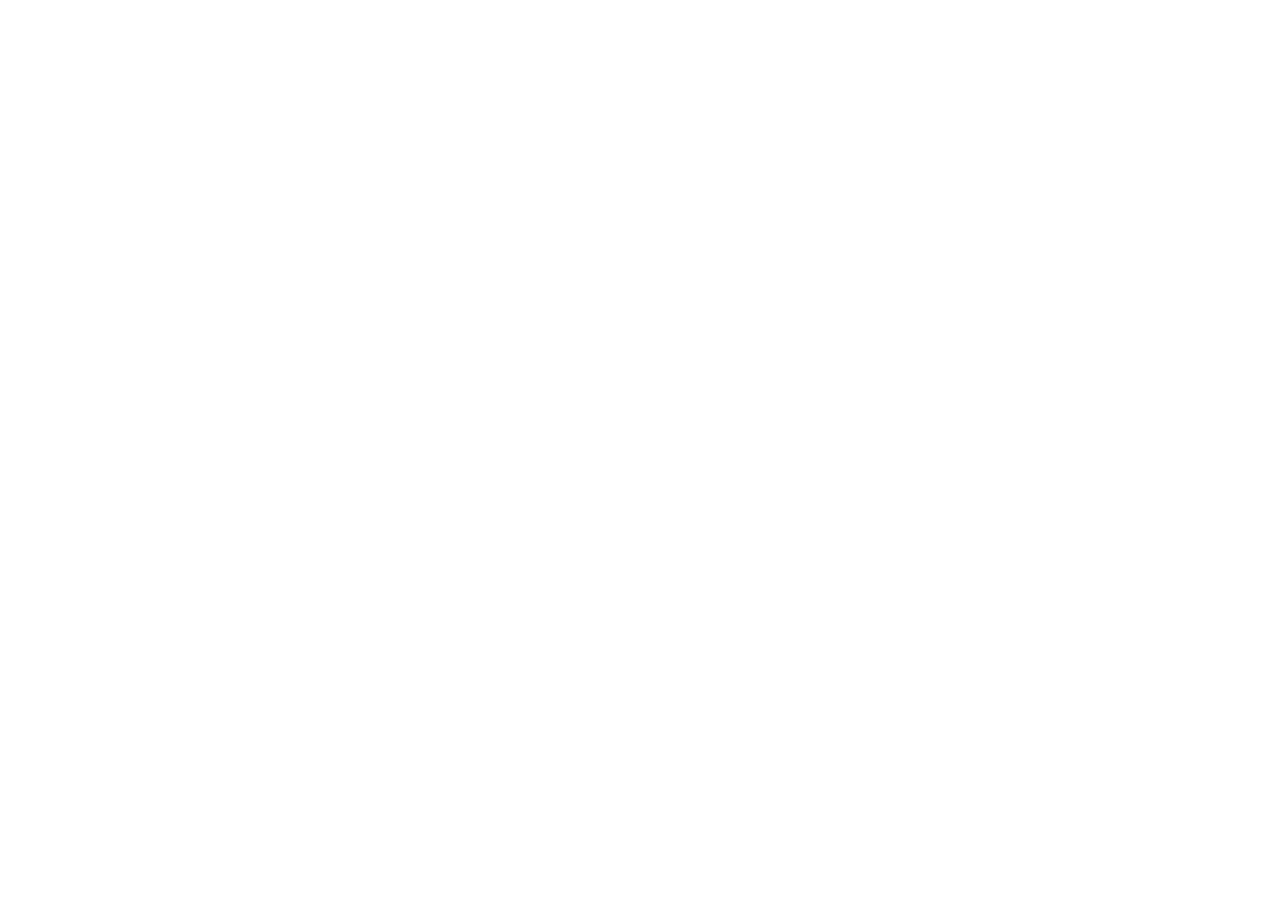
==== index.html @ da4398f2 "Init" ====
<!DOCTYPE html>
<html lang="en">

<head>
  <meta charset="UTF-8" />
  <link rel="icon" type="image/svg+xml" href="js.svg" />
  <link rel="stylesheet" href="src/scss/style.scss">
  <meta name="viewport" content="width=device-width, initial-scale=1.0" />
  <title>Шаблонный проект</title>
</head>

<body>
  <load="/src/layouts/header.html" />
  <main class="base-layout container-fluid">
    <load="/src/pages/home.html" />
    <load="/src/pages/products.html" />
    <load="/src/pages/order.html" />
    <load="/src/pages/delivery.html" />
    <load="/src/pages/contacts.html" />
    <div class="mask">
      <div class="loader"></div>
    </div>
  </main>
  <load="/src/layouts/footer.html" />
  <script type="module" src="main.js"></script>
</body>

</html>
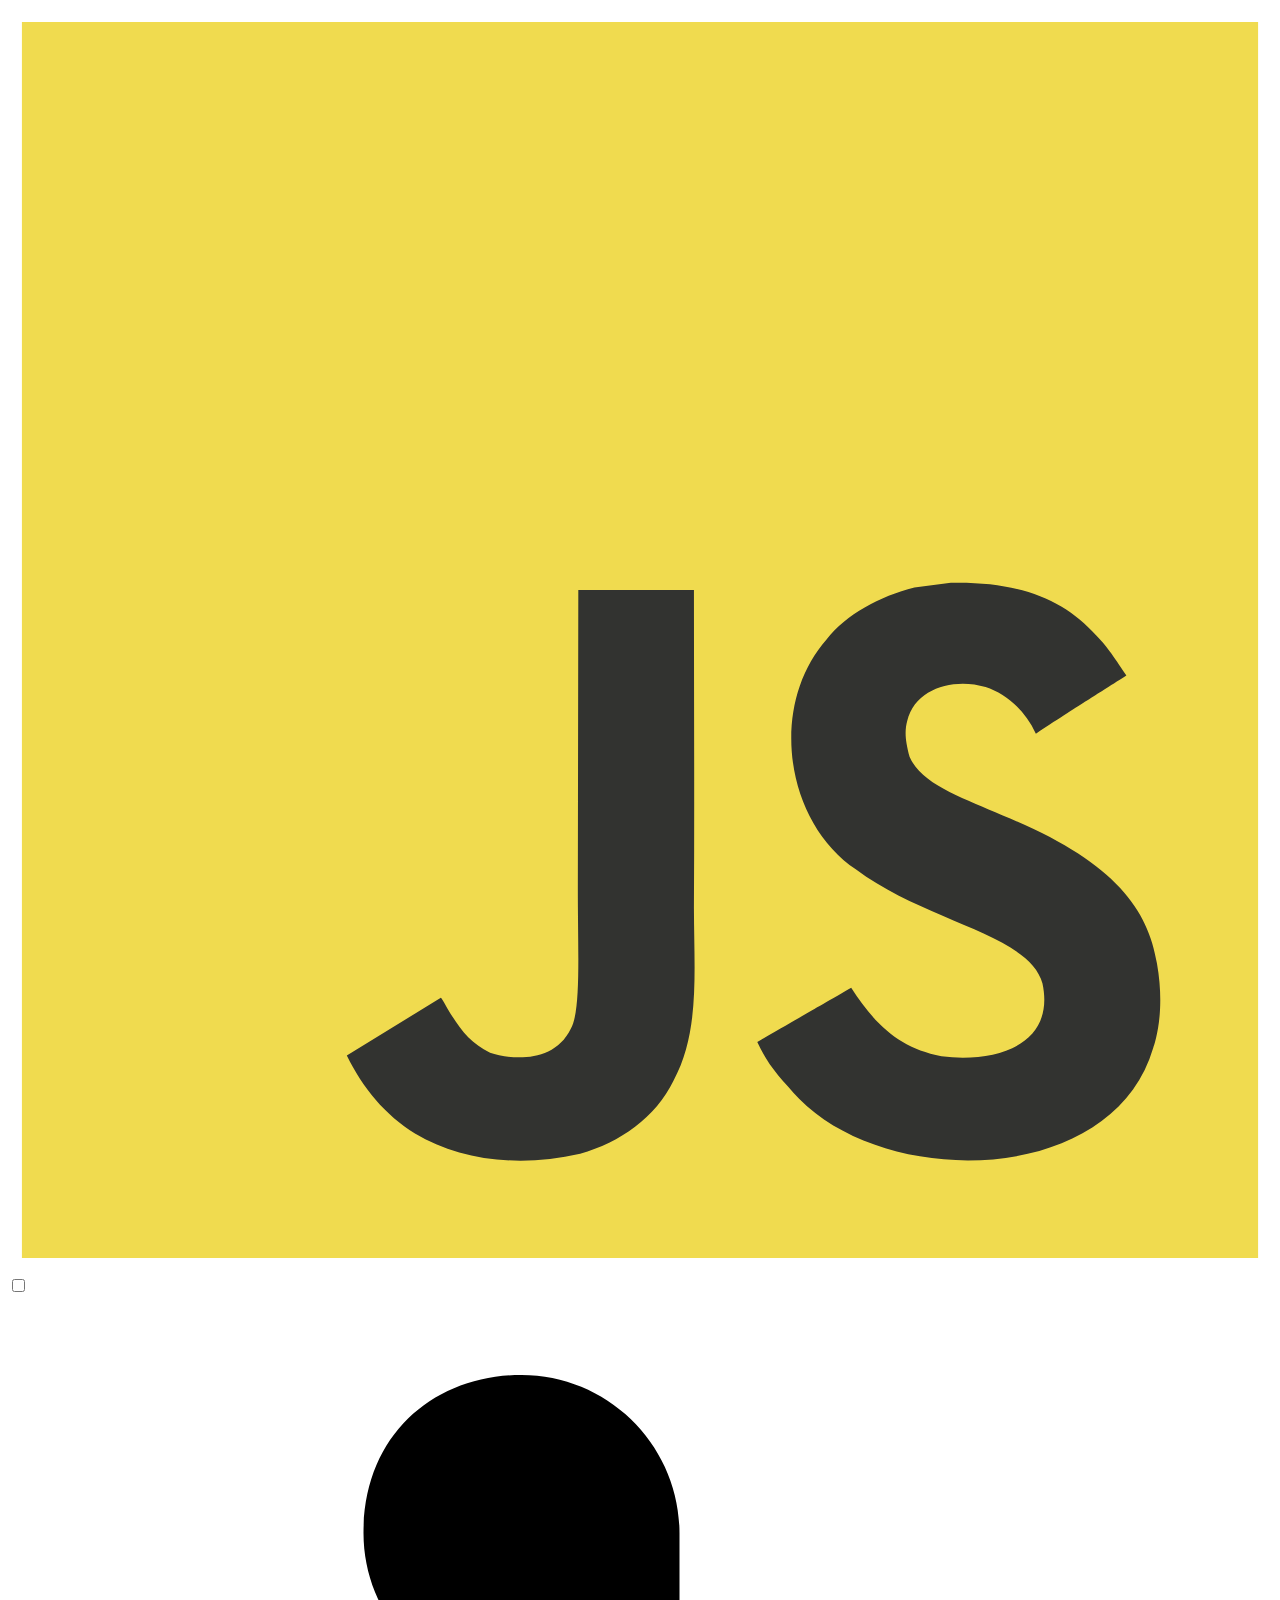
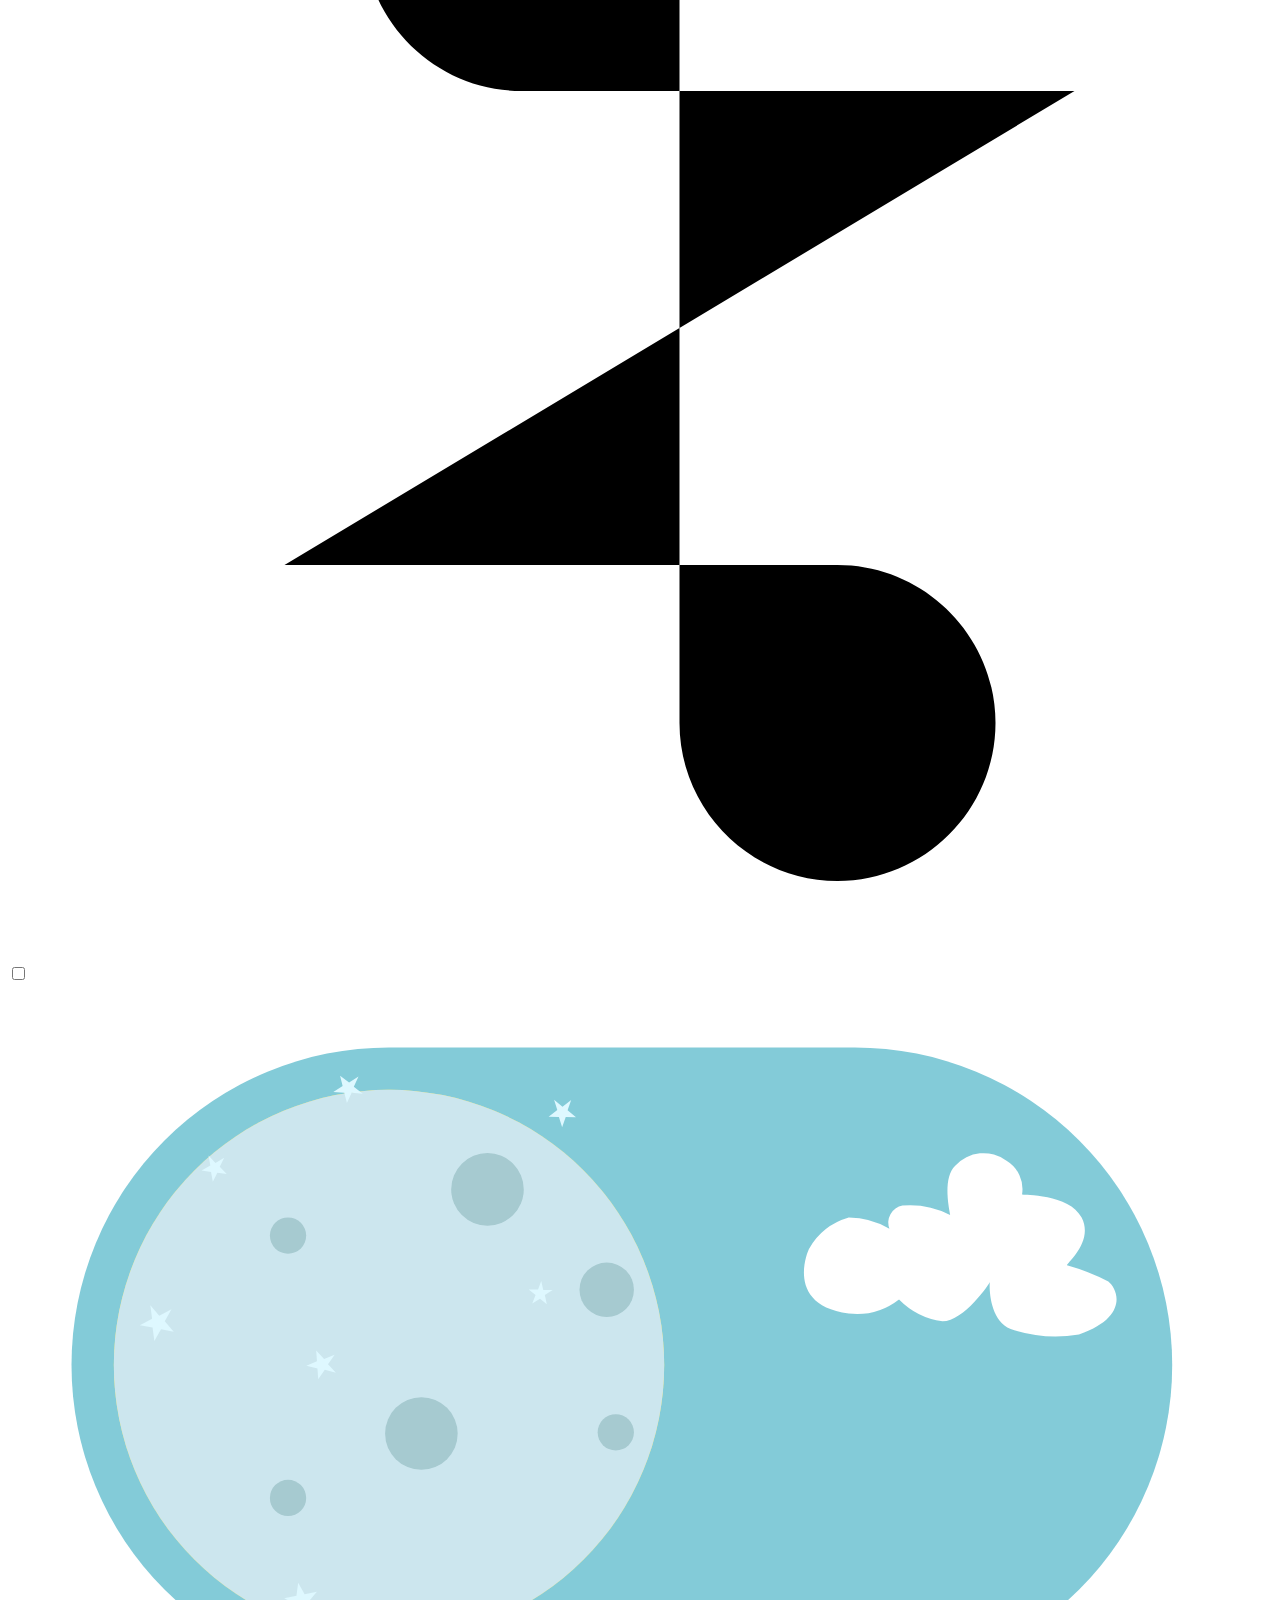
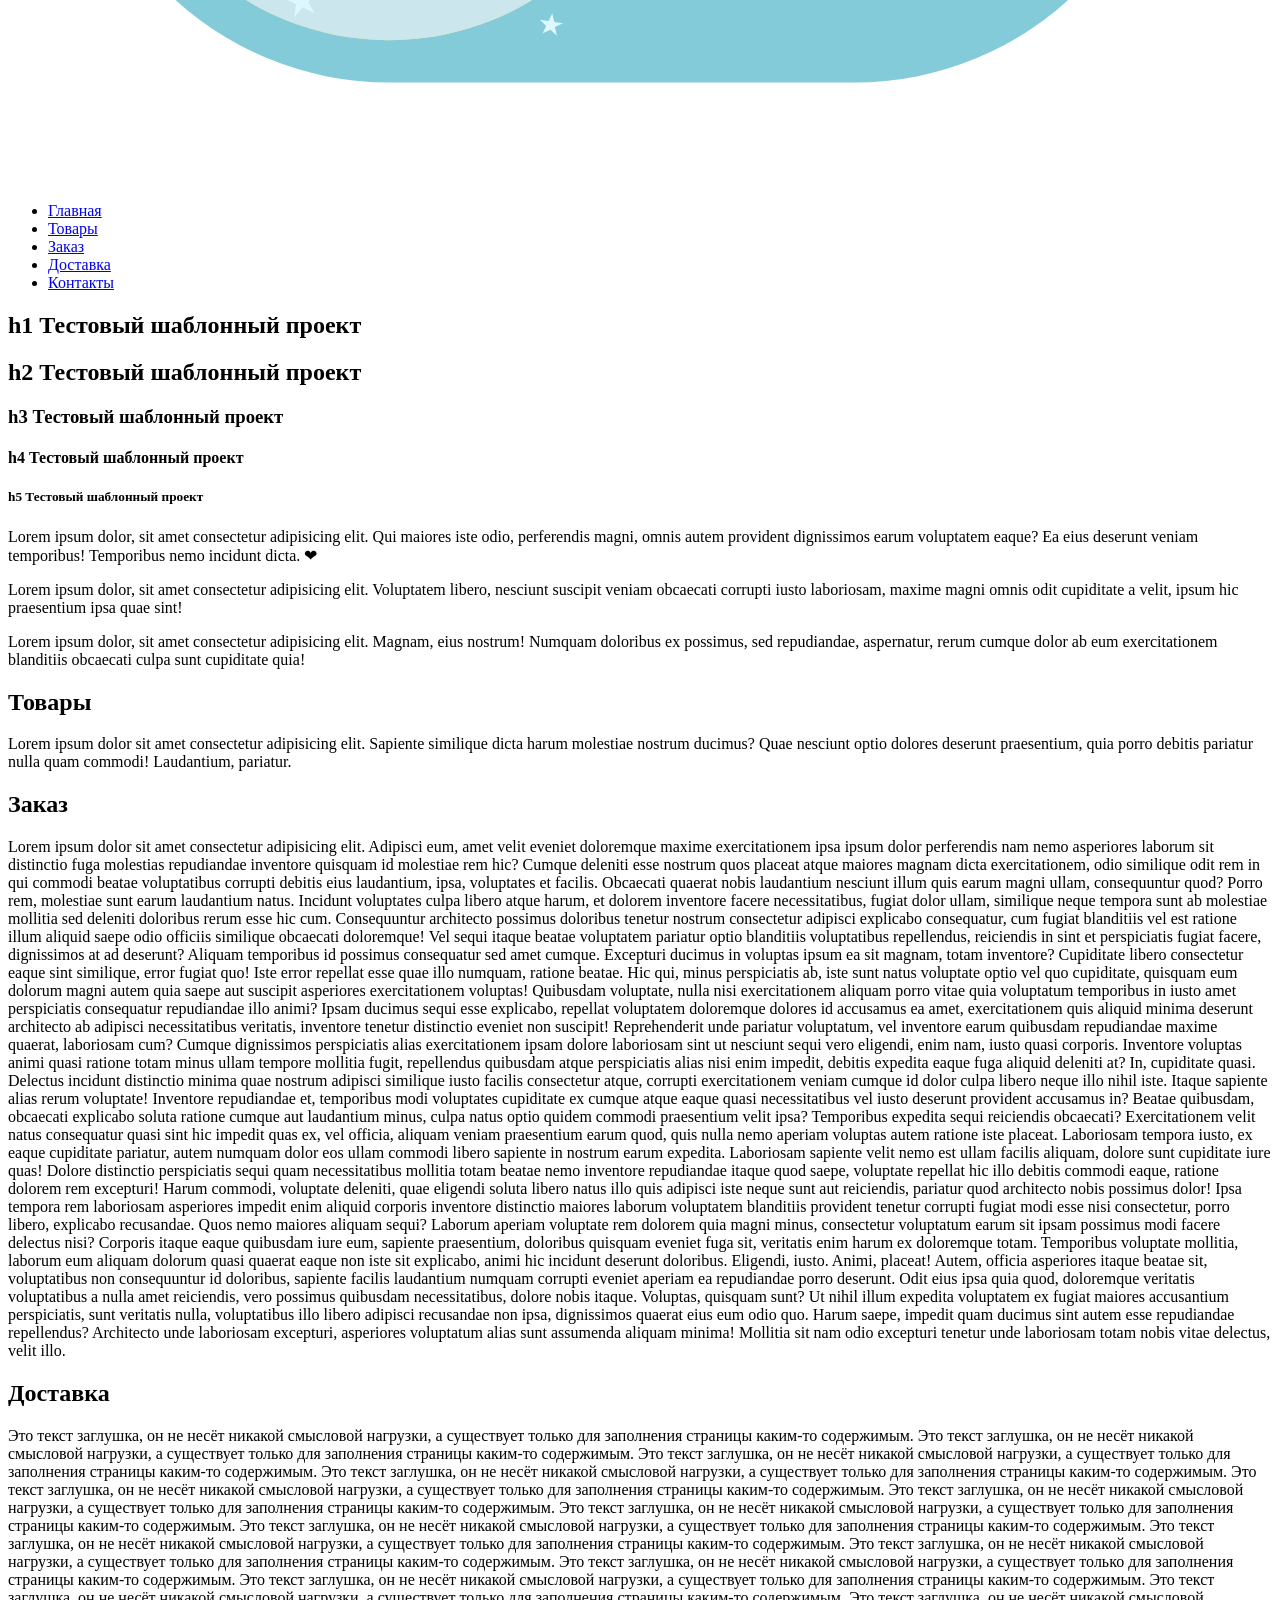
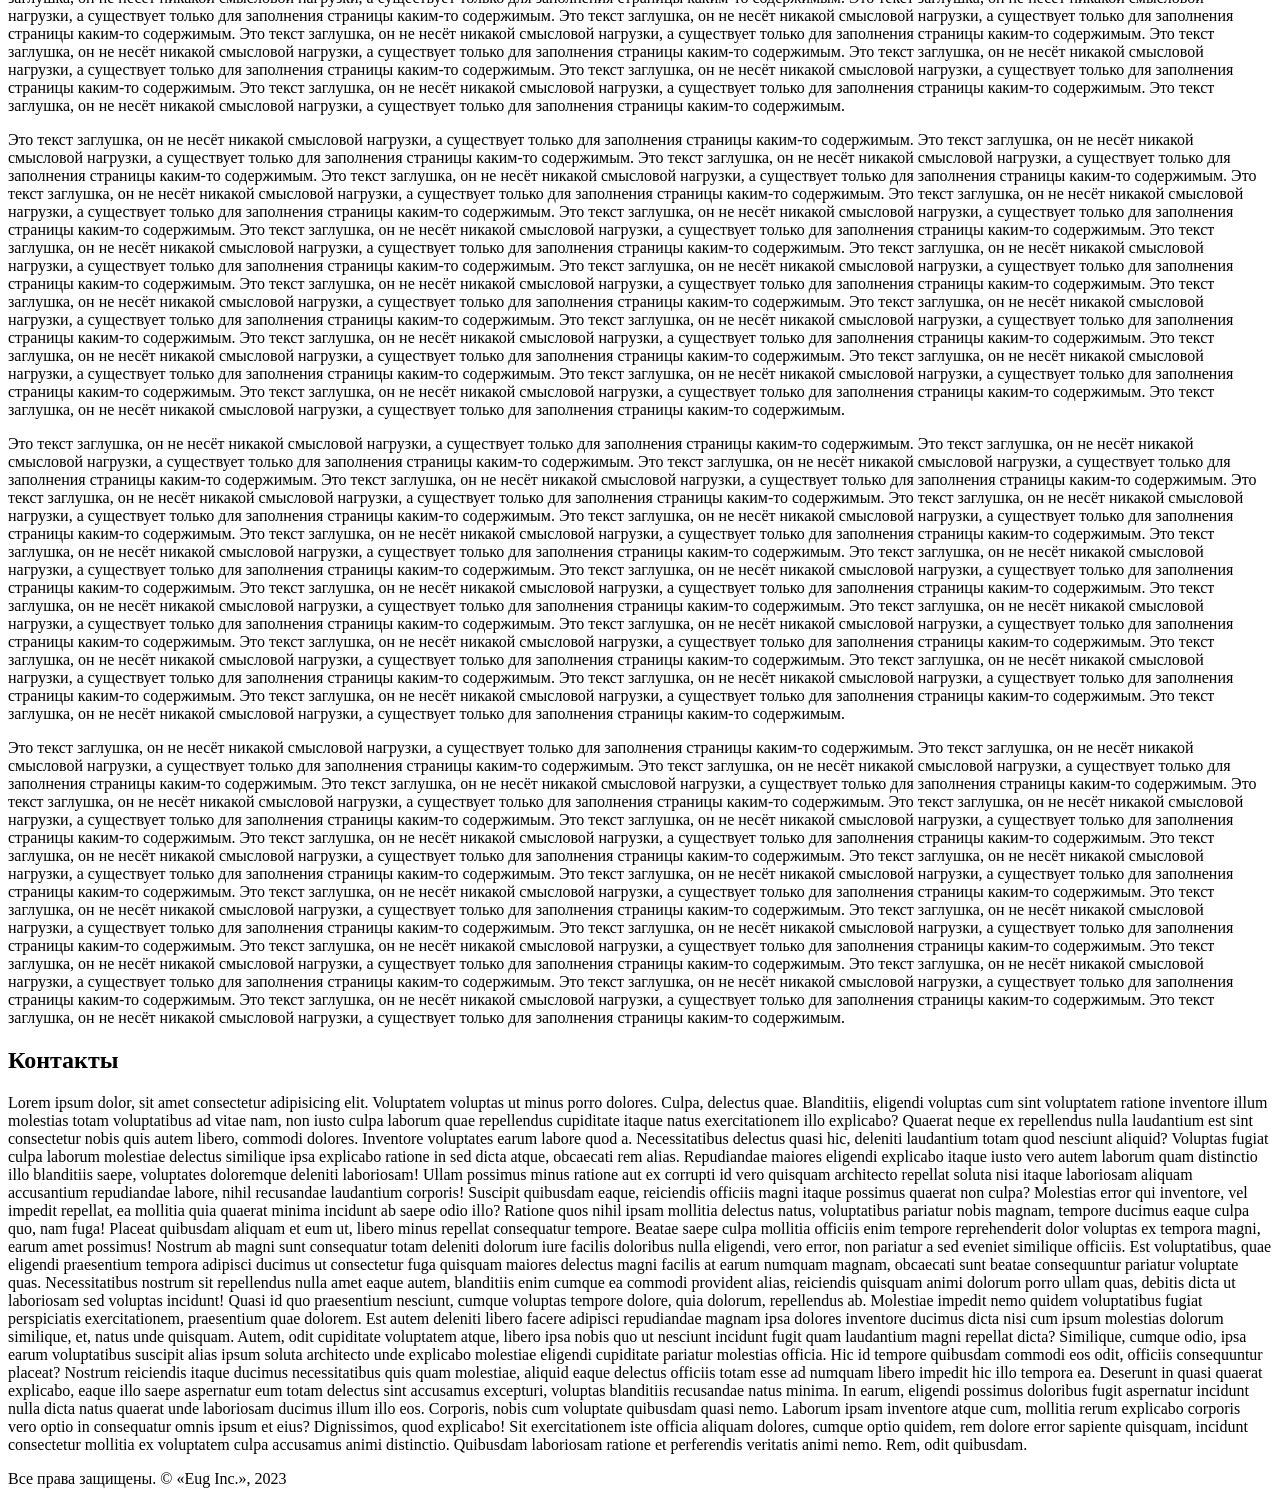
==== commit 301754fc: "Updates" ====
--- a/index.html
+++ b/index.html
@@ -4,25 +4,436 @@
 <head>
   <meta charset="UTF-8" />
   <link rel="icon" type="image/svg+xml" href="js.svg" />
-  <link rel="stylesheet" href="src/scss/style.scss">
+  
   <meta name="viewport" content="width=device-width, initial-scale=1.0" />
   <title>Шаблонный проект</title>
+  <script type="module" crossorigin src="/template-2023/assets/index-e0fb67b3.js"></script>
+  <link rel="stylesheet" href="/template-2023/assets/index-c2f5b38c.css">
 </head>
 
 <body>
-  <load="/src/layouts/header.html" />
+  <header class="header">
+  <div class="container">
+    <div class="header__content">
+
+      <div class="header__logo">
+        <img src="js.svg" alt="logo">
+      </div>
+
+      <div class="header__box">
+        
+        <div class="header__menu-btn">
+          <div class="menu-btn">
+  <label class="hamburger">
+    <input type="checkbox">
+    <svg viewBox="0 0 32 32">
+      <path class="line line-top-bottom"
+        d="M27 10 13 10C10.8 10 9 8.2 9 6 9 3.5 10.8 2 13 2 15.2 2 17 3.8 17 6L17 26C17 28.2 18.8 30 21 30 23.2 30 25 28.2 25 26 25 23.8 23.2 22 21 22L7 22">
+      </path>
+      <path class="line" d="M7 16 27 16"></path>
+    </svg>
+  </label>
+</div>
+        </div>
+      </div>
+      
+      <nav class="nav">
+        <div class="nav__box">
+          <div class="header__theme-btn">
+            <div class="theme-btn">
+  <label id="theme-toggle-button">
+    <input type="checkbox" id="toggle">
+    <svg viewBox="0 0 69.667 44" xmlns:xlink="http://www.w3.org/1999/xlink"
+      xmlns="http://www.w3.org/2000/svg">
+      <g transform="translate(3.5 3.5)" data-name="Component 15 – 1"
+        id="Component_15_1">
+
+
+        <g filter="url(#container)" transform="matrix(1, 0, 0, 1, -3.5, -3.5)">
+          <rect fill="#83cbd8" transform="translate(3.5 3.5)" rx="17.5"
+            height="35" width="60.667" data-name="container" id="container">
+          </rect>
+        </g>
+
+        <g transform="translate(2.333 2.333)" id="button">
+
+          <g data-name="sun" id="sun">
+            <g filter="url(#sun-outer)"
+              transform="matrix(1, 0, 0, 1, -5.83, -5.83)">
+              <circle fill="#f8e664" transform="translate(5.83 5.83)" r="15.167"
+                cy="15.167" cx="15.167" data-name="sun-outer" id="sun-outer-2">
+              </circle>
+            </g>
+            <g filter="url(#sun)" transform="matrix(1, 0, 0, 1, -5.83, -5.83)">
+              <path fill="rgba(246,254,247,0.29)"
+                transform="translate(9.33 9.33)"
+                d="M11.667,0A11.667,11.667,0,1,1,0,11.667,11.667,11.667,0,0,1,11.667,0Z"
+                data-name="sun" id="sun-3"></path>
+            </g>
+            <circle fill="#fcf4b9" transform="translate(8.167 8.167)" r="7"
+              cy="7" cx="7" id="sun-inner"></circle>
+          </g>
+
+
+          <g data-name="moon" id="moon">
+            <g filter="url(#moon)" transform="matrix(1, 0, 0, 1, -31.5, -5.83)">
+              <circle fill="#cce6ee" transform="translate(31.5 5.83)" r="15.167"
+                cy="15.167" cx="15.167" data-name="moon" id="moon-3"></circle>
+            </g>
+            <g fill="#a6cad0" transform="translate(-24.415 -1.009)"
+              id="patches">
+              <circle transform="translate(43.009 4.496)" r="2" cy="2" cx="2">
+              </circle>
+              <circle transform="translate(39.366 17.952)" r="2" cy="2" cx="2"
+                data-name="patch"></circle>
+              <circle transform="translate(33.016 8.044)" r="1" cy="1" cx="1"
+                data-name="patch"></circle>
+              <circle transform="translate(51.081 18.888)" r="1" cy="1" cx="1"
+                data-name="patch"></circle>
+              <circle transform="translate(33.016 22.503)" r="1" cy="1" cx="1"
+                data-name="patch"></circle>
+              <circle transform="translate(50.081 10.53)" r="1.5" cy="1.5"
+                cx="1.5" data-name="patch"></circle>
+            </g>
+          </g>
+        </g>
+
+
+        <g filter="url(#cloud)" transform="matrix(1, 0, 0, 1, -3.5, -3.5)">
+          <path fill="#fff" transform="translate(-3466.47 -160.94)"
+            d="M3512.81,173.815a4.463,4.463,0,0,1,2.243.62.95.95,0,0,1,.72-1.281,4.852,4.852,0,0,1,2.623.519c.034.02-.5-1.968.281-2.716a2.117,2.117,0,0,1,2.829-.274,1.821,1.821,0,0,1,.854,1.858c.063.037,2.594-.049,3.285,1.273s-.865,2.544-.807,2.626a12.192,12.192,0,0,1,2.278.892c.553.448,1.106,1.992-1.62,2.927a7.742,7.742,0,0,1-3.762-.3c-1.28-.49-1.181-2.65-1.137-2.624s-1.417,2.2-2.623,2.2a4.172,4.172,0,0,1-2.394-1.206,3.825,3.825,0,0,1-2.771.774c-3.429-.46-2.333-3.267-2.2-3.55A3.721,3.721,0,0,1,3512.81,173.815Z"
+            data-name="cloud" id="cloud"></path>
+        </g>
+
+
+        <g fill="#def8ff" transform="translate(3.585 1.325)" id="stars">
+          <path transform="matrix(-1, 0.017, -0.017, -1, 24.231, 3.055)"
+            d="M.774,0,.566.559,0,.539.458.933.25,1.492l.485-.361.458.394L1.024.953,1.509.592.943.572Z">
+          </path>
+          <path
+            transform="matrix(-0.777, 0.629, -0.629, -0.777, 23.185, 12.358)"
+            d="M1.341.529.836.472.736,0,.505.46,0,.4.4.729l-.231.46L.605.932l.4.326L.9.786Z"
+            data-name="star"></path>
+          <path transform="matrix(0.438, 0.899, -0.899, 0.438, 23.177, 29.735)"
+            d="M.015,1.065.475.9l.285.365L.766.772l.46-.164L.745.494.751,0,.481.407,0,.293.285.658Z"
+            data-name="star"></path>
+          <path transform="translate(12.677 0.388) rotate(104)"
+            d="M1.161,1.6,1.059,1,1.574.722.962.607.86,0,.613.572,0,.457.446.881.2,1.454l.516-.274Z"
+            data-name="star"></path>
+          <path transform="matrix(-0.07, 0.998, -0.998, -0.07, 11.066, 15.457)"
+            d="M.873,1.648l.114-.62L1.579.945,1.03.62,1.144,0,.706.464.157.139.438.7,0,1.167l.592-.083Z"
+            data-name="star"></path>
+          <path transform="translate(8.326 28.061) rotate(11)"
+            d="M.593,0,.638.724,0,.982l.7.211.045.724.36-.64.7.211L1.342.935,1.7.294,1.063.552Z"
+            data-name="star"></path>
+          <path transform="translate(5.012 5.962) rotate(172)"
+            d="M.816,0,.5.455,0,.311.323.767l-.312.455.516-.215.323.456L.827.911,1.343.7.839.552Z"
+            data-name="star"></path>
+          <path transform="translate(2.218 14.616) rotate(169)"
+            d="M1.261,0,.774.571.114.3.487.967,0,1.538.728,1.32l.372.662.047-.749.728-.218L1.215.749Z"
+            data-name="star"></path>
+        </g>
+      </g>
+    </svg>
+  </label>
+</div>
+          </div>
+        </div>
+        <!-- <div class="nav__box">
+          <button class="nav__btn _resize">
+            <img src="icons/max-size.svg" width="32" height="32" alt="resize">
+          </button>
+          <button class="nav__btn _theme-btn">
+            <img src="icons/moon.svg" width="45" height="45" alt="theme">
+          </button>
+        </div> -->
+        <ul class="nav__list">
+          <li class="nav__item _active">
+            <a href="#home" data-link="home">
+              Главная
+            </a>
+          </li>
+          <li class="nav__item">
+            <a href="#products" data-link="products">
+              Товары
+            </a>
+          </li>
+
+          <li class="nav__item">
+            <a href="#order" data-link="order">
+              Заказ
+            </a>
+          </li>
+
+          <li class="nav__item">
+            <a href="#delivery" data-link="delivery">
+              Доставка
+            </a>
+          </li>
+
+          <li class="nav__item">
+            <a href="#contacts" data-link="contacts">
+              Контакты
+            </a>
+          </li>
+        </ul>
+
+      </nav>
+
+      <div class="overlay"></div>
+    </div>
+  </div>
+</header>
   <main class="base-layout container-fluid">
-    <load="/src/pages/home.html" />
-    <load="/src/pages/products.html" />
-    <load="/src/pages/order.html" />
-    <load="/src/pages/delivery.html" />
-    <load="/src/pages/contacts.html" />
+    <section class="home container _page _show" id="home" data-page="home">
+  <h1 class="home__title">h1 Тестовый шаблонный проект</h1>
+  <h2 class="home__title">h2 Тестовый шаблонный проект</h2>
+  <h3 class="home__title">h3 Тестовый шаблонный проект</h3>
+  <h4 class="home__title">h4 Тестовый шаблонный проект</h4>
+  <h5 class="home__title">h5 Тестовый шаблонный проект</h5>
+  <p>
+    Lorem ipsum dolor, sit amet consectetur adipisicing elit. Qui maiores iste
+    odio, perferendis magni, omnis autem provident dignissimos earum
+    voluptatem eaque? Ea eius deserunt veniam temporibus! Temporibus nemo
+    incidunt dicta.
+    <span>
+      &#10084;
+    </span>
+  </p>
+  <p>
+    Lorem ipsum dolor, sit amet consectetur adipisicing elit. Voluptatem
+    libero, nesciunt suscipit veniam obcaecati corrupti iusto laboriosam,
+    maxime magni omnis odit cupiditate a velit, ipsum hic praesentium ipsa
+    quae sint!
+  </p>
+  <p>Lorem ipsum dolor, sit amet consectetur adipisicing elit. Magnam, eius
+    nostrum! Numquam doloribus ex possimus, sed repudiandae, aspernatur, rerum
+    cumque dolor ab eum exercitationem blanditiis obcaecati culpa sunt
+    cupiditate quia!</p>
+  <!-- <div class="menu-btn">
+  <label class="hamburger">
+    <input type="checkbox">
+    <svg viewBox="0 0 32 32">
+      <path class="line line-top-bottom"
+        d="M27 10 13 10C10.8 10 9 8.2 9 6 9 3.5 10.8 2 13 2 15.2 2 17 3.8 17 6L17 26C17 28.2 18.8 30 21 30 23.2 30 25 28.2 25 26 25 23.8 23.2 22 21 22L7 22">
+      </path>
+      <path class="line" d="M7 16 27 16"></path>
+    </svg>
+  </label>
+</div> -->
+</section>
+    <section class="products container _page" id="products" data-page="products">
+  <h2 class="products__title">Товары</h2>
+  <p>Lorem ipsum dolor sit amet consectetur adipisicing elit. Sapiente similique
+    dicta harum molestiae nostrum ducimus? Quae nesciunt optio dolores deserunt
+    praesentium, quia porro debitis pariatur nulla quam commodi! Laudantium,
+    pariatur.</p>
+</section>
+    <section class="order container _page" id="order" data-page="order">
+  <h2 class="order__title">
+    Заказ
+  </h2>
+  <p>Lorem ipsum dolor sit amet consectetur adipisicing elit. Adipisci eum, amet velit eveniet doloremque maxime exercitationem ipsa ipsum dolor perferendis nam nemo asperiores laborum sit distinctio fuga molestias repudiandae inventore quisquam id molestiae rem hic? Cumque deleniti esse nostrum quos placeat atque maiores magnam dicta exercitationem, odio similique odit rem in qui commodi beatae voluptatibus corrupti debitis eius laudantium, ipsa, voluptates et facilis. Obcaecati quaerat nobis laudantium nesciunt illum quis earum magni ullam, consequuntur quod? Porro rem, molestiae sunt earum laudantium natus. Incidunt voluptates culpa libero atque harum, et dolorem inventore facere necessitatibus, fugiat dolor ullam, similique neque tempora sunt ab molestiae mollitia sed deleniti doloribus rerum esse hic cum. Consequuntur architecto possimus doloribus tenetur nostrum consectetur adipisci explicabo consequatur, cum fugiat blanditiis vel est ratione illum aliquid saepe odio officiis similique obcaecati doloremque! Vel sequi itaque beatae voluptatem pariatur optio blanditiis voluptatibus repellendus, reiciendis in sint et perspiciatis fugiat facere, dignissimos at ad deserunt? Aliquam temporibus id possimus consequatur sed amet cumque. Excepturi ducimus in voluptas ipsum ea sit magnam, totam inventore? Cupiditate libero consectetur eaque sint similique, error fugiat quo! Iste error repellat esse quae illo numquam, ratione beatae. Hic qui, minus perspiciatis ab, iste sunt natus voluptate optio vel quo cupiditate, quisquam eum dolorum magni autem quia saepe aut suscipit asperiores exercitationem voluptas! Quibusdam voluptate, nulla nisi exercitationem aliquam porro vitae quia voluptatum temporibus in iusto amet perspiciatis consequatur repudiandae illo animi? Ipsam ducimus sequi esse explicabo, repellat voluptatem doloremque dolores id accusamus ea amet, exercitationem quis aliquid minima deserunt architecto ab adipisci necessitatibus veritatis, inventore tenetur distinctio eveniet non suscipit! Reprehenderit unde pariatur voluptatum, vel inventore earum quibusdam repudiandae maxime quaerat, laboriosam cum? Cumque dignissimos perspiciatis alias exercitationem ipsam dolore laboriosam sint ut nesciunt sequi vero eligendi, enim nam, iusto quasi corporis. Inventore voluptas animi quasi ratione totam minus ullam tempore mollitia fugit, repellendus quibusdam atque perspiciatis alias nisi enim impedit, debitis expedita eaque fuga aliquid deleniti at? In, cupiditate quasi. Delectus incidunt distinctio minima quae nostrum adipisci similique iusto facilis consectetur atque, corrupti exercitationem veniam cumque id dolor culpa libero neque illo nihil iste. Itaque sapiente alias rerum voluptate! Inventore repudiandae et, temporibus modi voluptates cupiditate ex cumque atque eaque quasi necessitatibus vel iusto deserunt provident accusamus in? Beatae quibusdam, obcaecati explicabo soluta ratione cumque aut laudantium minus, culpa natus optio quidem commodi praesentium velit ipsa? Temporibus expedita sequi reiciendis obcaecati? Exercitationem velit natus consequatur quasi sint hic impedit quas ex, vel officia, aliquam veniam praesentium earum quod, quis nulla nemo aperiam voluptas autem ratione iste placeat. Laboriosam tempora iusto, ex eaque cupiditate pariatur, autem numquam dolor eos ullam commodi libero sapiente in nostrum earum expedita. Laboriosam sapiente velit nemo est ullam facilis aliquam, dolore sunt cupiditate iure quas! Dolore distinctio perspiciatis sequi quam necessitatibus mollitia totam beatae nemo inventore repudiandae itaque quod saepe, voluptate repellat hic illo debitis commodi eaque, ratione dolorem rem excepturi! Harum commodi, voluptate deleniti, quae eligendi soluta libero natus illo quis adipisci iste neque sunt aut reiciendis, pariatur quod architecto nobis possimus dolor! Ipsa tempora rem laboriosam asperiores impedit enim aliquid corporis inventore distinctio maiores laborum voluptatem blanditiis provident tenetur corrupti fugiat modi esse nisi consectetur, porro libero, explicabo recusandae. Quos nemo maiores aliquam sequi? Laborum aperiam voluptate rem dolorem quia magni minus, consectetur voluptatum earum sit ipsam possimus modi facere delectus nisi? Corporis itaque eaque quibusdam iure eum, sapiente praesentium, doloribus quisquam eveniet fuga sit, veritatis enim harum ex doloremque totam. Temporibus voluptate mollitia, laborum eum aliquam dolorum quasi quaerat eaque non iste sit explicabo, animi hic incidunt deserunt doloribus. Eligendi, iusto. Animi, placeat! Autem, officia asperiores itaque beatae sit, voluptatibus non consequuntur id doloribus, sapiente facilis laudantium numquam corrupti eveniet aperiam ea repudiandae porro deserunt. Odit eius ipsa quia quod, doloremque veritatis voluptatibus a nulla amet reiciendis, vero possimus quibusdam necessitatibus, dolore nobis itaque. Voluptas, quisquam sunt? Ut nihil illum expedita voluptatem ex fugiat maiores accusantium perspiciatis, sunt veritatis nulla, voluptatibus illo libero adipisci recusandae non ipsa, dignissimos quaerat eius eum odio quo. Harum saepe, impedit quam ducimus sint autem esse repudiandae repellendus? Architecto unde laboriosam excepturi, asperiores voluptatum alias sunt assumenda aliquam minima! Mollitia sit nam odio excepturi tenetur unde laboriosam totam nobis vitae delectus, velit illo.</p>
+</section>
+    <section class="delivery container _page" id="delivery" data-page="delivery">
+  <h2 class="delivery__title">
+    Доставка
+  </h2>
+  <div class="delivery__text">
+    <p>
+      Это текст заглушка, он не несёт никакой смысловой нагрузки,
+      а существует только для заполнения страницы каким-то содержимым.
+      Это текст заглушка, он не несёт никакой смысловой нагрузки,
+      а существует только для заполнения страницы каким-то содержимым.
+      Это текст заглушка, он не несёт никакой смысловой нагрузки,
+      а существует только для заполнения страницы каким-то содержимым.
+      Это текст заглушка, он не несёт никакой смысловой нагрузки,
+      а существует только для заполнения страницы каким-то содержимым.
+      Это текст заглушка, он не несёт никакой смысловой нагрузки,
+      а существует только для заполнения страницы каким-то содержимым.
+      Это текст заглушка, он не несёт никакой смысловой нагрузки,
+      а существует только для заполнения страницы каким-то содержимым.
+      Это текст заглушка, он не несёт никакой смысловой нагрузки,
+      а существует только для заполнения страницы каким-то содержимым.
+      Это текст заглушка, он не несёт никакой смысловой нагрузки,
+      а существует только для заполнения страницы каким-то содержимым.
+      Это текст заглушка, он не несёт никакой смысловой нагрузки,
+      а существует только для заполнения страницы каким-то содержимым.
+      Это текст заглушка, он не несёт никакой смысловой нагрузки,
+      а существует только для заполнения страницы каким-то содержимым.
+      Это текст заглушка, он не несёт никакой смысловой нагрузки,
+      а существует только для заполнения страницы каким-то содержимым.
+      Это текст заглушка, он не несёт никакой смысловой нагрузки,
+      а существует только для заполнения страницы каким-то содержимым.
+      Это текст заглушка, он не несёт никакой смысловой нагрузки,
+      а существует только для заполнения страницы каким-то содержимым.
+      Это текст заглушка, он не несёт никакой смысловой нагрузки,
+      а существует только для заполнения страницы каким-то содержимым.
+      Это текст заглушка, он не несёт никакой смысловой нагрузки,
+      а существует только для заполнения страницы каким-то содержимым.
+      Это текст заглушка, он не несёт никакой смысловой нагрузки,
+      а существует только для заполнения страницы каким-то содержимым.
+      Это текст заглушка, он не несёт никакой смысловой нагрузки,
+      а существует только для заполнения страницы каким-то содержимым.
+      Это текст заглушка, он не несёт никакой смысловой нагрузки,
+      а существует только для заполнения страницы каким-то содержимым.
+      Это текст заглушка, он не несёт никакой смысловой нагрузки,
+      а существует только для заполнения страницы каким-то содержимым.
+      Это текст заглушка, он не несёт никакой смысловой нагрузки,
+      а существует только для заполнения страницы каким-то содержимым.
+      Это текст заглушка, он не несёт никакой смысловой нагрузки,
+      а существует только для заполнения страницы каким-то содержимым.
+    </p>
+    <p>
+      Это текст заглушка, он не несёт никакой смысловой нагрузки,
+      а существует только для заполнения страницы каким-то содержимым.
+      Это текст заглушка, он не несёт никакой смысловой нагрузки,
+      а существует только для заполнения страницы каким-то содержимым.
+      Это текст заглушка, он не несёт никакой смысловой нагрузки,
+      а существует только для заполнения страницы каким-то содержимым.
+      Это текст заглушка, он не несёт никакой смысловой нагрузки,
+      а существует только для заполнения страницы каким-то содержимым.
+      Это текст заглушка, он не несёт никакой смысловой нагрузки,
+      а существует только для заполнения страницы каким-то содержимым.
+      Это текст заглушка, он не несёт никакой смысловой нагрузки,
+      а существует только для заполнения страницы каким-то содержимым.
+      Это текст заглушка, он не несёт никакой смысловой нагрузки,
+      а существует только для заполнения страницы каким-то содержимым.
+      Это текст заглушка, он не несёт никакой смысловой нагрузки,
+      а существует только для заполнения страницы каким-то содержимым.
+      Это текст заглушка, он не несёт никакой смысловой нагрузки,
+      а существует только для заполнения страницы каким-то содержимым.
+      Это текст заглушка, он не несёт никакой смысловой нагрузки,
+      а существует только для заполнения страницы каким-то содержимым.
+      Это текст заглушка, он не несёт никакой смысловой нагрузки,
+      а существует только для заполнения страницы каким-то содержимым.
+      Это текст заглушка, он не несёт никакой смысловой нагрузки,
+      а существует только для заполнения страницы каким-то содержимым.
+      Это текст заглушка, он не несёт никакой смысловой нагрузки,
+      а существует только для заполнения страницы каким-то содержимым.
+      Это текст заглушка, он не несёт никакой смысловой нагрузки,
+      а существует только для заполнения страницы каким-то содержимым.
+      Это текст заглушка, он не несёт никакой смысловой нагрузки,
+      а существует только для заполнения страницы каким-то содержимым.
+      Это текст заглушка, он не несёт никакой смысловой нагрузки,
+      а существует только для заполнения страницы каким-то содержимым.
+      Это текст заглушка, он не несёт никакой смысловой нагрузки,
+      а существует только для заполнения страницы каким-то содержимым.
+      Это текст заглушка, он не несёт никакой смысловой нагрузки,
+      а существует только для заполнения страницы каким-то содержимым.
+      Это текст заглушка, он не несёт никакой смысловой нагрузки,
+      а существует только для заполнения страницы каким-то содержимым.
+      Это текст заглушка, он не несёт никакой смысловой нагрузки,
+      а существует только для заполнения страницы каким-то содержимым.
+      Это текст заглушка, он не несёт никакой смысловой нагрузки,
+      а существует только для заполнения страницы каким-то содержимым.
+    </p>
+    <p>
+      Это текст заглушка, он не несёт никакой смысловой нагрузки,
+      а существует только для заполнения страницы каким-то содержимым.
+      Это текст заглушка, он не несёт никакой смысловой нагрузки,
+      а существует только для заполнения страницы каким-то содержимым.
+      Это текст заглушка, он не несёт никакой смысловой нагрузки,
+      а существует только для заполнения страницы каким-то содержимым.
+      Это текст заглушка, он не несёт никакой смысловой нагрузки,
+      а существует только для заполнения страницы каким-то содержимым.
+      Это текст заглушка, он не несёт никакой смысловой нагрузки,
+      а существует только для заполнения страницы каким-то содержимым.
+      Это текст заглушка, он не несёт никакой смысловой нагрузки,
+      а существует только для заполнения страницы каким-то содержимым.
+      Это текст заглушка, он не несёт никакой смысловой нагрузки,
+      а существует только для заполнения страницы каким-то содержимым.
+      Это текст заглушка, он не несёт никакой смысловой нагрузки,
+      а существует только для заполнения страницы каким-то содержимым.
+      Это текст заглушка, он не несёт никакой смысловой нагрузки,
+      а существует только для заполнения страницы каким-то содержимым.
+      Это текст заглушка, он не несёт никакой смысловой нагрузки,
+      а существует только для заполнения страницы каким-то содержимым.
+      Это текст заглушка, он не несёт никакой смысловой нагрузки,
+      а существует только для заполнения страницы каким-то содержимым.
+      Это текст заглушка, он не несёт никакой смысловой нагрузки,
+      а существует только для заполнения страницы каким-то содержимым.
+      Это текст заглушка, он не несёт никакой смысловой нагрузки,
+      а существует только для заполнения страницы каким-то содержимым.
+      Это текст заглушка, он не несёт никакой смысловой нагрузки,
+      а существует только для заполнения страницы каким-то содержимым.
+      Это текст заглушка, он не несёт никакой смысловой нагрузки,
+      а существует только для заполнения страницы каким-то содержимым.
+      Это текст заглушка, он не несёт никакой смысловой нагрузки,
+      а существует только для заполнения страницы каким-то содержимым.
+      Это текст заглушка, он не несёт никакой смысловой нагрузки,
+      а существует только для заполнения страницы каким-то содержимым.
+      Это текст заглушка, он не несёт никакой смысловой нагрузки,
+      а существует только для заполнения страницы каким-то содержимым.
+      Это текст заглушка, он не несёт никакой смысловой нагрузки,
+      а существует только для заполнения страницы каким-то содержимым.
+      Это текст заглушка, он не несёт никакой смысловой нагрузки,
+      а существует только для заполнения страницы каким-то содержимым.
+      Это текст заглушка, он не несёт никакой смысловой нагрузки,
+      а существует только для заполнения страницы каким-то содержимым.
+    </p>
+    <p>
+      Это текст заглушка, он не несёт никакой смысловой нагрузки,
+      а существует только для заполнения страницы каким-то содержимым.
+      Это текст заглушка, он не несёт никакой смысловой нагрузки,
+      а существует только для заполнения страницы каким-то содержимым.
+      Это текст заглушка, он не несёт никакой смысловой нагрузки,
+      а существует только для заполнения страницы каким-то содержимым.
+      Это текст заглушка, он не несёт никакой смысловой нагрузки,
+      а существует только для заполнения страницы каким-то содержимым.
+      Это текст заглушка, он не несёт никакой смысловой нагрузки,
+      а существует только для заполнения страницы каким-то содержимым.
+      Это текст заглушка, он не несёт никакой смысловой нагрузки,
+      а существует только для заполнения страницы каким-то содержимым.
+      Это текст заглушка, он не несёт никакой смысловой нагрузки,
+      а существует только для заполнения страницы каким-то содержимым.
+      Это текст заглушка, он не несёт никакой смысловой нагрузки,
+      а существует только для заполнения страницы каким-то содержимым.
+      Это текст заглушка, он не несёт никакой смысловой нагрузки,
+      а существует только для заполнения страницы каким-то содержимым.
+      Это текст заглушка, он не несёт никакой смысловой нагрузки,
+      а существует только для заполнения страницы каким-то содержимым.
+      Это текст заглушка, он не несёт никакой смысловой нагрузки,
+      а существует только для заполнения страницы каким-то содержимым.
+      Это текст заглушка, он не несёт никакой смысловой нагрузки,
+      а существует только для заполнения страницы каким-то содержимым.
+      Это текст заглушка, он не несёт никакой смысловой нагрузки,
+      а существует только для заполнения страницы каким-то содержимым.
+      Это текст заглушка, он не несёт никакой смысловой нагрузки,
+      а существует только для заполнения страницы каким-то содержимым.
+      Это текст заглушка, он не несёт никакой смысловой нагрузки,
+      а существует только для заполнения страницы каким-то содержимым.
+      Это текст заглушка, он не несёт никакой смысловой нагрузки,
+      а существует только для заполнения страницы каким-то содержимым.
+      Это текст заглушка, он не несёт никакой смысловой нагрузки,
+      а существует только для заполнения страницы каким-то содержимым.
+      Это текст заглушка, он не несёт никакой смысловой нагрузки,
+      а существует только для заполнения страницы каким-то содержимым.
+      Это текст заглушка, он не несёт никакой смысловой нагрузки,
+      а существует только для заполнения страницы каким-то содержимым.
+      Это текст заглушка, он не несёт никакой смысловой нагрузки,
+      а существует только для заполнения страницы каким-то содержимым.
+      Это текст заглушка, он не несёт никакой смысловой нагрузки,
+      а существует только для заполнения страницы каким-то содержимым.
+    </p>
+  </div>
+</section>
+    <section class="contacts container _page" id="contacts" data-page="contacts">
+  <h2 class="contacts__title">Контакты</h2>
+  <p>Lorem ipsum dolor, sit amet consectetur adipisicing elit. Voluptatem voluptas ut minus porro dolores. Culpa, delectus quae. Blanditiis, eligendi voluptas cum sint voluptatem ratione inventore illum molestias totam voluptatibus ad vitae nam, non iusto culpa laborum quae repellendus cupiditate itaque natus exercitationem illo explicabo? Quaerat neque ex repellendus nulla laudantium est sint consectetur nobis quis autem libero, commodi dolores. Inventore voluptates earum labore quod a. Necessitatibus delectus quasi hic, deleniti laudantium totam quod nesciunt aliquid? Voluptas fugiat culpa laborum molestiae delectus similique ipsa explicabo ratione in sed dicta atque, obcaecati rem alias. Repudiandae maiores eligendi explicabo itaque iusto vero autem laborum quam distinctio illo blanditiis saepe, voluptates doloremque deleniti laboriosam! Ullam possimus minus ratione aut ex corrupti id vero quisquam architecto repellat soluta nisi itaque laboriosam aliquam accusantium repudiandae labore, nihil recusandae laudantium corporis! Suscipit quibusdam eaque, reiciendis officiis magni itaque possimus quaerat non culpa? Molestias error qui inventore, vel impedit repellat, ea mollitia quia quaerat minima incidunt ab saepe odio illo? Ratione quos nihil ipsam mollitia delectus natus, voluptatibus pariatur nobis magnam, tempore ducimus eaque culpa quo, nam fuga! Placeat quibusdam aliquam et eum ut, libero minus repellat consequatur tempore. Beatae saepe culpa mollitia officiis enim tempore reprehenderit dolor voluptas ex tempora magni, earum amet possimus! Nostrum ab magni sunt consequatur totam deleniti dolorum iure facilis doloribus nulla eligendi, vero error, non pariatur a sed eveniet similique officiis. Est voluptatibus, quae eligendi praesentium tempora adipisci ducimus ut consectetur fuga quisquam maiores delectus magni facilis at earum numquam magnam, obcaecati sunt beatae consequuntur pariatur voluptate quas. Necessitatibus nostrum sit repellendus nulla amet eaque autem, blanditiis enim cumque ea commodi provident alias, reiciendis quisquam animi dolorum porro ullam quas, debitis dicta ut laboriosam sed voluptas incidunt! Quasi id quo praesentium nesciunt, cumque voluptas tempore dolore, quia dolorum, repellendus ab. Molestiae impedit nemo quidem voluptatibus fugiat perspiciatis exercitationem, praesentium quae dolorem. Est autem deleniti libero facere adipisci repudiandae magnam ipsa dolores inventore ducimus dicta nisi cum ipsum molestias dolorum similique, et, natus unde quisquam. Autem, odit cupiditate voluptatem atque, libero ipsa nobis quo ut nesciunt incidunt fugit quam laudantium magni repellat dicta? Similique, cumque odio, ipsa earum voluptatibus suscipit alias ipsum soluta architecto unde explicabo molestiae eligendi cupiditate pariatur molestias officia. Hic id tempore quibusdam commodi eos odit, officiis consequuntur placeat? Nostrum reiciendis itaque ducimus necessitatibus quis quam molestiae, aliquid eaque delectus officiis totam esse ad numquam libero impedit hic illo tempora ea. Deserunt in quasi quaerat explicabo, eaque illo saepe aspernatur eum totam delectus sint accusamus excepturi, voluptas blanditiis recusandae natus minima. In earum, eligendi possimus doloribus fugit aspernatur incidunt nulla dicta natus quaerat unde laboriosam ducimus illum illo eos. Corporis, nobis cum voluptate quibusdam quasi nemo. Laborum ipsam inventore atque cum, mollitia rerum explicabo corporis vero optio in consequatur omnis ipsum et eius? Dignissimos, quod explicabo! Sit exercitationem iste officia aliquam dolores, cumque optio quidem, rem dolore error sapiente quisquam, incidunt consectetur mollitia ex voluptatem culpa accusamus animi distinctio. Quibusdam laboriosam ratione et perferendis veritatis animi nemo. Rem, odit quibusdam.</p>
+</section>
     <div class="mask">
       <div class="loader"></div>
     </div>
   </main>
-  <load="/src/layouts/footer.html" />
-  <script type="module" src="main.js"></script>
+  <footer class="footer">
+  <div class="container">
+    <div class="footer__content">
+      <p>Все права защищены. © «Eug Inc.», 2023</p>
+    </div>
+  </div>
+</footer>
+  
 </body>
 
 </html>
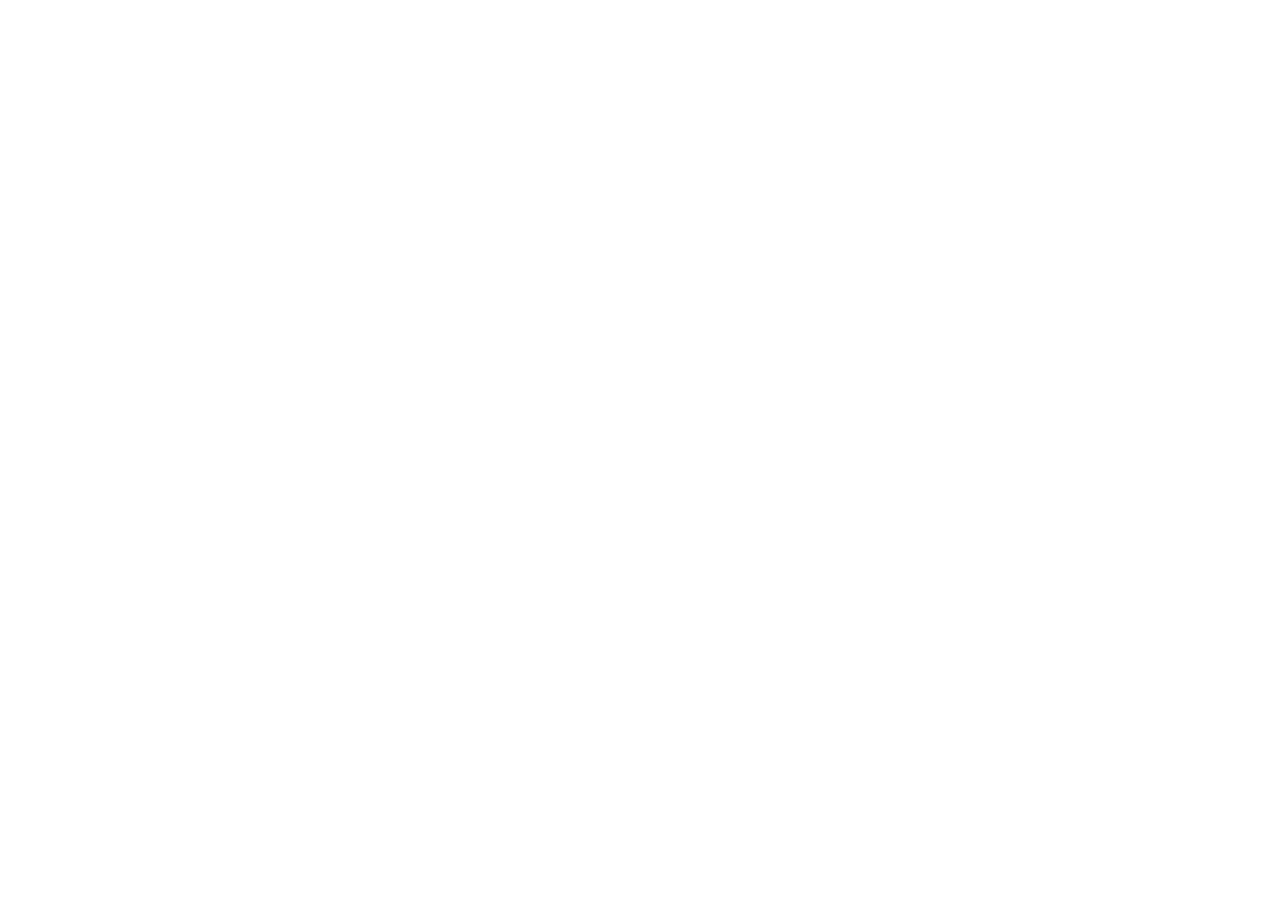
==== commit 55bb8f8b: "Исправления, дополнения, рефакторинг" ====
--- a/index.html
+++ b/index.html
@@ -4,436 +4,25 @@
 <head>
   <meta charset="UTF-8" />
   <link rel="icon" type="image/svg+xml" href="js.svg" />
-  
+  <link rel="stylesheet" href="src/scss/style.scss">
   <meta name="viewport" content="width=device-width, initial-scale=1.0" />
   <title>Шаблонный проект</title>
-  <script type="module" crossorigin src="/template-2023/assets/index-e0fb67b3.js"></script>
-  <link rel="stylesheet" href="/template-2023/assets/index-c2f5b38c.css">
 </head>
 
 <body>
-  <header class="header">
-  <div class="container">
-    <div class="header__content">
-
-      <div class="header__logo">
-        <img src="js.svg" alt="logo">
-      </div>
-
-      <div class="header__box">
-        
-        <div class="header__menu-btn">
-          <div class="menu-btn">
-  <label class="hamburger">
-    <input type="checkbox">
-    <svg viewBox="0 0 32 32">
-      <path class="line line-top-bottom"
-        d="M27 10 13 10C10.8 10 9 8.2 9 6 9 3.5 10.8 2 13 2 15.2 2 17 3.8 17 6L17 26C17 28.2 18.8 30 21 30 23.2 30 25 28.2 25 26 25 23.8 23.2 22 21 22L7 22">
-      </path>
-      <path class="line" d="M7 16 27 16"></path>
-    </svg>
-  </label>
-</div>
-        </div>
-      </div>
-      
-      <nav class="nav">
-        <div class="nav__box">
-          <div class="header__theme-btn">
-            <div class="theme-btn">
-  <label id="theme-toggle-button">
-    <input type="checkbox" id="toggle">
-    <svg viewBox="0 0 69.667 44" xmlns:xlink="http://www.w3.org/1999/xlink"
-      xmlns="http://www.w3.org/2000/svg">
-      <g transform="translate(3.5 3.5)" data-name="Component 15 – 1"
-        id="Component_15_1">
-
-
-        <g filter="url(#container)" transform="matrix(1, 0, 0, 1, -3.5, -3.5)">
-          <rect fill="#83cbd8" transform="translate(3.5 3.5)" rx="17.5"
-            height="35" width="60.667" data-name="container" id="container">
-          </rect>
-        </g>
-
-        <g transform="translate(2.333 2.333)" id="button">
-
-          <g data-name="sun" id="sun">
-            <g filter="url(#sun-outer)"
-              transform="matrix(1, 0, 0, 1, -5.83, -5.83)">
-              <circle fill="#f8e664" transform="translate(5.83 5.83)" r="15.167"
-                cy="15.167" cx="15.167" data-name="sun-outer" id="sun-outer-2">
-              </circle>
-            </g>
-            <g filter="url(#sun)" transform="matrix(1, 0, 0, 1, -5.83, -5.83)">
-              <path fill="rgba(246,254,247,0.29)"
-                transform="translate(9.33 9.33)"
-                d="M11.667,0A11.667,11.667,0,1,1,0,11.667,11.667,11.667,0,0,1,11.667,0Z"
-                data-name="sun" id="sun-3"></path>
-            </g>
-            <circle fill="#fcf4b9" transform="translate(8.167 8.167)" r="7"
-              cy="7" cx="7" id="sun-inner"></circle>
-          </g>
-
-
-          <g data-name="moon" id="moon">
-            <g filter="url(#moon)" transform="matrix(1, 0, 0, 1, -31.5, -5.83)">
-              <circle fill="#cce6ee" transform="translate(31.5 5.83)" r="15.167"
-                cy="15.167" cx="15.167" data-name="moon" id="moon-3"></circle>
-            </g>
-            <g fill="#a6cad0" transform="translate(-24.415 -1.009)"
-              id="patches">
-              <circle transform="translate(43.009 4.496)" r="2" cy="2" cx="2">
-              </circle>
-              <circle transform="translate(39.366 17.952)" r="2" cy="2" cx="2"
-                data-name="patch"></circle>
-              <circle transform="translate(33.016 8.044)" r="1" cy="1" cx="1"
-                data-name="patch"></circle>
-              <circle transform="translate(51.081 18.888)" r="1" cy="1" cx="1"
-                data-name="patch"></circle>
-              <circle transform="translate(33.016 22.503)" r="1" cy="1" cx="1"
-                data-name="patch"></circle>
-              <circle transform="translate(50.081 10.53)" r="1.5" cy="1.5"
-                cx="1.5" data-name="patch"></circle>
-            </g>
-          </g>
-        </g>
-
-
-        <g filter="url(#cloud)" transform="matrix(1, 0, 0, 1, -3.5, -3.5)">
-          <path fill="#fff" transform="translate(-3466.47 -160.94)"
-            d="M3512.81,173.815a4.463,4.463,0,0,1,2.243.62.95.95,0,0,1,.72-1.281,4.852,4.852,0,0,1,2.623.519c.034.02-.5-1.968.281-2.716a2.117,2.117,0,0,1,2.829-.274,1.821,1.821,0,0,1,.854,1.858c.063.037,2.594-.049,3.285,1.273s-.865,2.544-.807,2.626a12.192,12.192,0,0,1,2.278.892c.553.448,1.106,1.992-1.62,2.927a7.742,7.742,0,0,1-3.762-.3c-1.28-.49-1.181-2.65-1.137-2.624s-1.417,2.2-2.623,2.2a4.172,4.172,0,0,1-2.394-1.206,3.825,3.825,0,0,1-2.771.774c-3.429-.46-2.333-3.267-2.2-3.55A3.721,3.721,0,0,1,3512.81,173.815Z"
-            data-name="cloud" id="cloud"></path>
-        </g>
-
-
-        <g fill="#def8ff" transform="translate(3.585 1.325)" id="stars">
-          <path transform="matrix(-1, 0.017, -0.017, -1, 24.231, 3.055)"
-            d="M.774,0,.566.559,0,.539.458.933.25,1.492l.485-.361.458.394L1.024.953,1.509.592.943.572Z">
-          </path>
-          <path
-            transform="matrix(-0.777, 0.629, -0.629, -0.777, 23.185, 12.358)"
-            d="M1.341.529.836.472.736,0,.505.46,0,.4.4.729l-.231.46L.605.932l.4.326L.9.786Z"
-            data-name="star"></path>
-          <path transform="matrix(0.438, 0.899, -0.899, 0.438, 23.177, 29.735)"
-            d="M.015,1.065.475.9l.285.365L.766.772l.46-.164L.745.494.751,0,.481.407,0,.293.285.658Z"
-            data-name="star"></path>
-          <path transform="translate(12.677 0.388) rotate(104)"
-            d="M1.161,1.6,1.059,1,1.574.722.962.607.86,0,.613.572,0,.457.446.881.2,1.454l.516-.274Z"
-            data-name="star"></path>
-          <path transform="matrix(-0.07, 0.998, -0.998, -0.07, 11.066, 15.457)"
-            d="M.873,1.648l.114-.62L1.579.945,1.03.62,1.144,0,.706.464.157.139.438.7,0,1.167l.592-.083Z"
-            data-name="star"></path>
-          <path transform="translate(8.326 28.061) rotate(11)"
-            d="M.593,0,.638.724,0,.982l.7.211.045.724.36-.64.7.211L1.342.935,1.7.294,1.063.552Z"
-            data-name="star"></path>
-          <path transform="translate(5.012 5.962) rotate(172)"
-            d="M.816,0,.5.455,0,.311.323.767l-.312.455.516-.215.323.456L.827.911,1.343.7.839.552Z"
-            data-name="star"></path>
-          <path transform="translate(2.218 14.616) rotate(169)"
-            d="M1.261,0,.774.571.114.3.487.967,0,1.538.728,1.32l.372.662.047-.749.728-.218L1.215.749Z"
-            data-name="star"></path>
-        </g>
-      </g>
-    </svg>
-  </label>
-</div>
-          </div>
-        </div>
-        <!-- <div class="nav__box">
-          <button class="nav__btn _resize">
-            <img src="icons/max-size.svg" width="32" height="32" alt="resize">
-          </button>
-          <button class="nav__btn _theme-btn">
-            <img src="icons/moon.svg" width="45" height="45" alt="theme">
-          </button>
-        </div> -->
-        <ul class="nav__list">
-          <li class="nav__item _active">
-            <a href="#home" data-link="home">
-              Главная
-            </a>
-          </li>
-          <li class="nav__item">
-            <a href="#products" data-link="products">
-              Товары
-            </a>
-          </li>
-
-          <li class="nav__item">
-            <a href="#order" data-link="order">
-              Заказ
-            </a>
-          </li>
-
-          <li class="nav__item">
-            <a href="#delivery" data-link="delivery">
-              Доставка
-            </a>
-          </li>
-
-          <li class="nav__item">
-            <a href="#contacts" data-link="contacts">
-              Контакты
-            </a>
-          </li>
-        </ul>
-
-      </nav>
-
-      <div class="overlay"></div>
-    </div>
+  <div class="mask">
+    <div class="loader"></div>
   </div>
-</header>
+  <load="/src/layouts/Header/header.html" />
   <main class="base-layout container-fluid">
-    <section class="home container _page _show" id="home" data-page="home">
-  <h1 class="home__title">h1 Тестовый шаблонный проект</h1>
-  <h2 class="home__title">h2 Тестовый шаблонный проект</h2>
-  <h3 class="home__title">h3 Тестовый шаблонный проект</h3>
-  <h4 class="home__title">h4 Тестовый шаблонный проект</h4>
-  <h5 class="home__title">h5 Тестовый шаблонный проект</h5>
-  <p>
-    Lorem ipsum dolor, sit amet consectetur adipisicing elit. Qui maiores iste
-    odio, perferendis magni, omnis autem provident dignissimos earum
-    voluptatem eaque? Ea eius deserunt veniam temporibus! Temporibus nemo
-    incidunt dicta.
-    <span>
-      &#10084;
-    </span>
-  </p>
-  <p>
-    Lorem ipsum dolor, sit amet consectetur adipisicing elit. Voluptatem
-    libero, nesciunt suscipit veniam obcaecati corrupti iusto laboriosam,
-    maxime magni omnis odit cupiditate a velit, ipsum hic praesentium ipsa
-    quae sint!
-  </p>
-  <p>Lorem ipsum dolor, sit amet consectetur adipisicing elit. Magnam, eius
-    nostrum! Numquam doloribus ex possimus, sed repudiandae, aspernatur, rerum
-    cumque dolor ab eum exercitationem blanditiis obcaecati culpa sunt
-    cupiditate quia!</p>
-  <!-- <div class="menu-btn">
-  <label class="hamburger">
-    <input type="checkbox">
-    <svg viewBox="0 0 32 32">
-      <path class="line line-top-bottom"
-        d="M27 10 13 10C10.8 10 9 8.2 9 6 9 3.5 10.8 2 13 2 15.2 2 17 3.8 17 6L17 26C17 28.2 18.8 30 21 30 23.2 30 25 28.2 25 26 25 23.8 23.2 22 21 22L7 22">
-      </path>
-      <path class="line" d="M7 16 27 16"></path>
-    </svg>
-  </label>
-</div> -->
-</section>
-    <section class="products container _page" id="products" data-page="products">
-  <h2 class="products__title">Товары</h2>
-  <p>Lorem ipsum dolor sit amet consectetur adipisicing elit. Sapiente similique
-    dicta harum molestiae nostrum ducimus? Quae nesciunt optio dolores deserunt
-    praesentium, quia porro debitis pariatur nulla quam commodi! Laudantium,
-    pariatur.</p>
-</section>
-    <section class="order container _page" id="order" data-page="order">
-  <h2 class="order__title">
-    Заказ
-  </h2>
-  <p>Lorem ipsum dolor sit amet consectetur adipisicing elit. Adipisci eum, amet velit eveniet doloremque maxime exercitationem ipsa ipsum dolor perferendis nam nemo asperiores laborum sit distinctio fuga molestias repudiandae inventore quisquam id molestiae rem hic? Cumque deleniti esse nostrum quos placeat atque maiores magnam dicta exercitationem, odio similique odit rem in qui commodi beatae voluptatibus corrupti debitis eius laudantium, ipsa, voluptates et facilis. Obcaecati quaerat nobis laudantium nesciunt illum quis earum magni ullam, consequuntur quod? Porro rem, molestiae sunt earum laudantium natus. Incidunt voluptates culpa libero atque harum, et dolorem inventore facere necessitatibus, fugiat dolor ullam, similique neque tempora sunt ab molestiae mollitia sed deleniti doloribus rerum esse hic cum. Consequuntur architecto possimus doloribus tenetur nostrum consectetur adipisci explicabo consequatur, cum fugiat blanditiis vel est ratione illum aliquid saepe odio officiis similique obcaecati doloremque! Vel sequi itaque beatae voluptatem pariatur optio blanditiis voluptatibus repellendus, reiciendis in sint et perspiciatis fugiat facere, dignissimos at ad deserunt? Aliquam temporibus id possimus consequatur sed amet cumque. Excepturi ducimus in voluptas ipsum ea sit magnam, totam inventore? Cupiditate libero consectetur eaque sint similique, error fugiat quo! Iste error repellat esse quae illo numquam, ratione beatae. Hic qui, minus perspiciatis ab, iste sunt natus voluptate optio vel quo cupiditate, quisquam eum dolorum magni autem quia saepe aut suscipit asperiores exercitationem voluptas! Quibusdam voluptate, nulla nisi exercitationem aliquam porro vitae quia voluptatum temporibus in iusto amet perspiciatis consequatur repudiandae illo animi? Ipsam ducimus sequi esse explicabo, repellat voluptatem doloremque dolores id accusamus ea amet, exercitationem quis aliquid minima deserunt architecto ab adipisci necessitatibus veritatis, inventore tenetur distinctio eveniet non suscipit! Reprehenderit unde pariatur voluptatum, vel inventore earum quibusdam repudiandae maxime quaerat, laboriosam cum? Cumque dignissimos perspiciatis alias exercitationem ipsam dolore laboriosam sint ut nesciunt sequi vero eligendi, enim nam, iusto quasi corporis. Inventore voluptas animi quasi ratione totam minus ullam tempore mollitia fugit, repellendus quibusdam atque perspiciatis alias nisi enim impedit, debitis expedita eaque fuga aliquid deleniti at? In, cupiditate quasi. Delectus incidunt distinctio minima quae nostrum adipisci similique iusto facilis consectetur atque, corrupti exercitationem veniam cumque id dolor culpa libero neque illo nihil iste. Itaque sapiente alias rerum voluptate! Inventore repudiandae et, temporibus modi voluptates cupiditate ex cumque atque eaque quasi necessitatibus vel iusto deserunt provident accusamus in? Beatae quibusdam, obcaecati explicabo soluta ratione cumque aut laudantium minus, culpa natus optio quidem commodi praesentium velit ipsa? Temporibus expedita sequi reiciendis obcaecati? Exercitationem velit natus consequatur quasi sint hic impedit quas ex, vel officia, aliquam veniam praesentium earum quod, quis nulla nemo aperiam voluptas autem ratione iste placeat. Laboriosam tempora iusto, ex eaque cupiditate pariatur, autem numquam dolor eos ullam commodi libero sapiente in nostrum earum expedita. Laboriosam sapiente velit nemo est ullam facilis aliquam, dolore sunt cupiditate iure quas! Dolore distinctio perspiciatis sequi quam necessitatibus mollitia totam beatae nemo inventore repudiandae itaque quod saepe, voluptate repellat hic illo debitis commodi eaque, ratione dolorem rem excepturi! Harum commodi, voluptate deleniti, quae eligendi soluta libero natus illo quis adipisci iste neque sunt aut reiciendis, pariatur quod architecto nobis possimus dolor! Ipsa tempora rem laboriosam asperiores impedit enim aliquid corporis inventore distinctio maiores laborum voluptatem blanditiis provident tenetur corrupti fugiat modi esse nisi consectetur, porro libero, explicabo recusandae. Quos nemo maiores aliquam sequi? Laborum aperiam voluptate rem dolorem quia magni minus, consectetur voluptatum earum sit ipsam possimus modi facere delectus nisi? Corporis itaque eaque quibusdam iure eum, sapiente praesentium, doloribus quisquam eveniet fuga sit, veritatis enim harum ex doloremque totam. Temporibus voluptate mollitia, laborum eum aliquam dolorum quasi quaerat eaque non iste sit explicabo, animi hic incidunt deserunt doloribus. Eligendi, iusto. Animi, placeat! Autem, officia asperiores itaque beatae sit, voluptatibus non consequuntur id doloribus, sapiente facilis laudantium numquam corrupti eveniet aperiam ea repudiandae porro deserunt. Odit eius ipsa quia quod, doloremque veritatis voluptatibus a nulla amet reiciendis, vero possimus quibusdam necessitatibus, dolore nobis itaque. Voluptas, quisquam sunt? Ut nihil illum expedita voluptatem ex fugiat maiores accusantium perspiciatis, sunt veritatis nulla, voluptatibus illo libero adipisci recusandae non ipsa, dignissimos quaerat eius eum odio quo. Harum saepe, impedit quam ducimus sint autem esse repudiandae repellendus? Architecto unde laboriosam excepturi, asperiores voluptatum alias sunt assumenda aliquam minima! Mollitia sit nam odio excepturi tenetur unde laboriosam totam nobis vitae delectus, velit illo.</p>
-</section>
-    <section class="delivery container _page" id="delivery" data-page="delivery">
-  <h2 class="delivery__title">
-    Доставка
-  </h2>
-  <div class="delivery__text">
-    <p>
-      Это текст заглушка, он не несёт никакой смысловой нагрузки,
-      а существует только для заполнения страницы каким-то содержимым.
-      Это текст заглушка, он не несёт никакой смысловой нагрузки,
-      а существует только для заполнения страницы каким-то содержимым.
-      Это текст заглушка, он не несёт никакой смысловой нагрузки,
-      а существует только для заполнения страницы каким-то содержимым.
-      Это текст заглушка, он не несёт никакой смысловой нагрузки,
-      а существует только для заполнения страницы каким-то содержимым.
-      Это текст заглушка, он не несёт никакой смысловой нагрузки,
-      а существует только для заполнения страницы каким-то содержимым.
-      Это текст заглушка, он не несёт никакой смысловой нагрузки,
-      а существует только для заполнения страницы каким-то содержимым.
-      Это текст заглушка, он не несёт никакой смысловой нагрузки,
-      а существует только для заполнения страницы каким-то содержимым.
-      Это текст заглушка, он не несёт никакой смысловой нагрузки,
-      а существует только для заполнения страницы каким-то содержимым.
-      Это текст заглушка, он не несёт никакой смысловой нагрузки,
-      а существует только для заполнения страницы каким-то содержимым.
-      Это текст заглушка, он не несёт никакой смысловой нагрузки,
-      а существует только для заполнения страницы каким-то содержимым.
-      Это текст заглушка, он не несёт никакой смысловой нагрузки,
-      а существует только для заполнения страницы каким-то содержимым.
-      Это текст заглушка, он не несёт никакой смысловой нагрузки,
-      а существует только для заполнения страницы каким-то содержимым.
-      Это текст заглушка, он не несёт никакой смысловой нагрузки,
-      а существует только для заполнения страницы каким-то содержимым.
-      Это текст заглушка, он не несёт никакой смысловой нагрузки,
-      а существует только для заполнения страницы каким-то содержимым.
-      Это текст заглушка, он не несёт никакой смысловой нагрузки,
-      а существует только для заполнения страницы каким-то содержимым.
-      Это текст заглушка, он не несёт никакой смысловой нагрузки,
-      а существует только для заполнения страницы каким-то содержимым.
-      Это текст заглушка, он не несёт никакой смысловой нагрузки,
-      а существует только для заполнения страницы каким-то содержимым.
-      Это текст заглушка, он не несёт никакой смысловой нагрузки,
-      а существует только для заполнения страницы каким-то содержимым.
-      Это текст заглушка, он не несёт никакой смысловой нагрузки,
-      а существует только для заполнения страницы каким-то содержимым.
-      Это текст заглушка, он не несёт никакой смысловой нагрузки,
-      а существует только для заполнения страницы каким-то содержимым.
-      Это текст заглушка, он не несёт никакой смысловой нагрузки,
-      а существует только для заполнения страницы каким-то содержимым.
-    </p>
-    <p>
-      Это текст заглушка, он не несёт никакой смысловой нагрузки,
-      а существует только для заполнения страницы каким-то содержимым.
-      Это текст заглушка, он не несёт никакой смысловой нагрузки,
-      а существует только для заполнения страницы каким-то содержимым.
-      Это текст заглушка, он не несёт никакой смысловой нагрузки,
-      а существует только для заполнения страницы каким-то содержимым.
-      Это текст заглушка, он не несёт никакой смысловой нагрузки,
-      а существует только для заполнения страницы каким-то содержимым.
-      Это текст заглушка, он не несёт никакой смысловой нагрузки,
-      а существует только для заполнения страницы каким-то содержимым.
-      Это текст заглушка, он не несёт никакой смысловой нагрузки,
-      а существует только для заполнения страницы каким-то содержимым.
-      Это текст заглушка, он не несёт никакой смысловой нагрузки,
-      а существует только для заполнения страницы каким-то содержимым.
-      Это текст заглушка, он не несёт никакой смысловой нагрузки,
-      а существует только для заполнения страницы каким-то содержимым.
-      Это текст заглушка, он не несёт никакой смысловой нагрузки,
-      а существует только для заполнения страницы каким-то содержимым.
-      Это текст заглушка, он не несёт никакой смысловой нагрузки,
-      а существует только для заполнения страницы каким-то содержимым.
-      Это текст заглушка, он не несёт никакой смысловой нагрузки,
-      а существует только для заполнения страницы каким-то содержимым.
-      Это текст заглушка, он не несёт никакой смысловой нагрузки,
-      а существует только для заполнения страницы каким-то содержимым.
-      Это текст заглушка, он не несёт никакой смысловой нагрузки,
-      а существует только для заполнения страницы каким-то содержимым.
-      Это текст заглушка, он не несёт никакой смысловой нагрузки,
-      а существует только для заполнения страницы каким-то содержимым.
-      Это текст заглушка, он не несёт никакой смысловой нагрузки,
-      а существует только для заполнения страницы каким-то содержимым.
-      Это текст заглушка, он не несёт никакой смысловой нагрузки,
-      а существует только для заполнения страницы каким-то содержимым.
-      Это текст заглушка, он не несёт никакой смысловой нагрузки,
-      а существует только для заполнения страницы каким-то содержимым.
-      Это текст заглушка, он не несёт никакой смысловой нагрузки,
-      а существует только для заполнения страницы каким-то содержимым.
-      Это текст заглушка, он не несёт никакой смысловой нагрузки,
-      а существует только для заполнения страницы каким-то содержимым.
-      Это текст заглушка, он не несёт никакой смысловой нагрузки,
-      а существует только для заполнения страницы каким-то содержимым.
-      Это текст заглушка, он не несёт никакой смысловой нагрузки,
-      а существует только для заполнения страницы каким-то содержимым.
-    </p>
-    <p>
-      Это текст заглушка, он не несёт никакой смысловой нагрузки,
-      а существует только для заполнения страницы каким-то содержимым.
-      Это текст заглушка, он не несёт никакой смысловой нагрузки,
-      а существует только для заполнения страницы каким-то содержимым.
-      Это текст заглушка, он не несёт никакой смысловой нагрузки,
-      а существует только для заполнения страницы каким-то содержимым.
-      Это текст заглушка, он не несёт никакой смысловой нагрузки,
-      а существует только для заполнения страницы каким-то содержимым.
-      Это текст заглушка, он не несёт никакой смысловой нагрузки,
-      а существует только для заполнения страницы каким-то содержимым.
-      Это текст заглушка, он не несёт никакой смысловой нагрузки,
-      а существует только для заполнения страницы каким-то содержимым.
-      Это текст заглушка, он не несёт никакой смысловой нагрузки,
-      а существует только для заполнения страницы каким-то содержимым.
-      Это текст заглушка, он не несёт никакой смысловой нагрузки,
-      а существует только для заполнения страницы каким-то содержимым.
-      Это текст заглушка, он не несёт никакой смысловой нагрузки,
-      а существует только для заполнения страницы каким-то содержимым.
-      Это текст заглушка, он не несёт никакой смысловой нагрузки,
-      а существует только для заполнения страницы каким-то содержимым.
-      Это текст заглушка, он не несёт никакой смысловой нагрузки,
-      а существует только для заполнения страницы каким-то содержимым.
-      Это текст заглушка, он не несёт никакой смысловой нагрузки,
-      а существует только для заполнения страницы каким-то содержимым.
-      Это текст заглушка, он не несёт никакой смысловой нагрузки,
-      а существует только для заполнения страницы каким-то содержимым.
-      Это текст заглушка, он не несёт никакой смысловой нагрузки,
-      а существует только для заполнения страницы каким-то содержимым.
-      Это текст заглушка, он не несёт никакой смысловой нагрузки,
-      а существует только для заполнения страницы каким-то содержимым.
-      Это текст заглушка, он не несёт никакой смысловой нагрузки,
-      а существует только для заполнения страницы каким-то содержимым.
-      Это текст заглушка, он не несёт никакой смысловой нагрузки,
-      а существует только для заполнения страницы каким-то содержимым.
-      Это текст заглушка, он не несёт никакой смысловой нагрузки,
-      а существует только для заполнения страницы каким-то содержимым.
-      Это текст заглушка, он не несёт никакой смысловой нагрузки,
-      а существует только для заполнения страницы каким-то содержимым.
-      Это текст заглушка, он не несёт никакой смысловой нагрузки,
-      а существует только для заполнения страницы каким-то содержимым.
-      Это текст заглушка, он не несёт никакой смысловой нагрузки,
-      а существует только для заполнения страницы каким-то содержимым.
-    </p>
-    <p>
-      Это текст заглушка, он не несёт никакой смысловой нагрузки,
-      а существует только для заполнения страницы каким-то содержимым.
-      Это текст заглушка, он не несёт никакой смысловой нагрузки,
-      а существует только для заполнения страницы каким-то содержимым.
-      Это текст заглушка, он не несёт никакой смысловой нагрузки,
-      а существует только для заполнения страницы каким-то содержимым.
-      Это текст заглушка, он не несёт никакой смысловой нагрузки,
-      а существует только для заполнения страницы каким-то содержимым.
-      Это текст заглушка, он не несёт никакой смысловой нагрузки,
-      а существует только для заполнения страницы каким-то содержимым.
-      Это текст заглушка, он не несёт никакой смысловой нагрузки,
-      а существует только для заполнения страницы каким-то содержимым.
-      Это текст заглушка, он не несёт никакой смысловой нагрузки,
-      а существует только для заполнения страницы каким-то содержимым.
-      Это текст заглушка, он не несёт никакой смысловой нагрузки,
-      а существует только для заполнения страницы каким-то содержимым.
-      Это текст заглушка, он не несёт никакой смысловой нагрузки,
-      а существует только для заполнения страницы каким-то содержимым.
-      Это текст заглушка, он не несёт никакой смысловой нагрузки,
-      а существует только для заполнения страницы каким-то содержимым.
-      Это текст заглушка, он не несёт никакой смысловой нагрузки,
-      а существует только для заполнения страницы каким-то содержимым.
-      Это текст заглушка, он не несёт никакой смысловой нагрузки,
-      а существует только для заполнения страницы каким-то содержимым.
-      Это текст заглушка, он не несёт никакой смысловой нагрузки,
-      а существует только для заполнения страницы каким-то содержимым.
-      Это текст заглушка, он не несёт никакой смысловой нагрузки,
-      а существует только для заполнения страницы каким-то содержимым.
-      Это текст заглушка, он не несёт никакой смысловой нагрузки,
-      а существует только для заполнения страницы каким-то содержимым.
-      Это текст заглушка, он не несёт никакой смысловой нагрузки,
-      а существует только для заполнения страницы каким-то содержимым.
-      Это текст заглушка, он не несёт никакой смысловой нагрузки,
-      а существует только для заполнения страницы каким-то содержимым.
-      Это текст заглушка, он не несёт никакой смысловой нагрузки,
-      а существует только для заполнения страницы каким-то содержимым.
-      Это текст заглушка, он не несёт никакой смысловой нагрузки,
-      а существует только для заполнения страницы каким-то содержимым.
-      Это текст заглушка, он не несёт никакой смысловой нагрузки,
-      а существует только для заполнения страницы каким-то содержимым.
-      Это текст заглушка, он не несёт никакой смысловой нагрузки,
-      а существует только для заполнения страницы каким-то содержимым.
-    </p>
-  </div>
-</section>
-    <section class="contacts container _page" id="contacts" data-page="contacts">
-  <h2 class="contacts__title">Контакты</h2>
-  <p>Lorem ipsum dolor, sit amet consectetur adipisicing elit. Voluptatem voluptas ut minus porro dolores. Culpa, delectus quae. Blanditiis, eligendi voluptas cum sint voluptatem ratione inventore illum molestias totam voluptatibus ad vitae nam, non iusto culpa laborum quae repellendus cupiditate itaque natus exercitationem illo explicabo? Quaerat neque ex repellendus nulla laudantium est sint consectetur nobis quis autem libero, commodi dolores. Inventore voluptates earum labore quod a. Necessitatibus delectus quasi hic, deleniti laudantium totam quod nesciunt aliquid? Voluptas fugiat culpa laborum molestiae delectus similique ipsa explicabo ratione in sed dicta atque, obcaecati rem alias. Repudiandae maiores eligendi explicabo itaque iusto vero autem laborum quam distinctio illo blanditiis saepe, voluptates doloremque deleniti laboriosam! Ullam possimus minus ratione aut ex corrupti id vero quisquam architecto repellat soluta nisi itaque laboriosam aliquam accusantium repudiandae labore, nihil recusandae laudantium corporis! Suscipit quibusdam eaque, reiciendis officiis magni itaque possimus quaerat non culpa? Molestias error qui inventore, vel impedit repellat, ea mollitia quia quaerat minima incidunt ab saepe odio illo? Ratione quos nihil ipsam mollitia delectus natus, voluptatibus pariatur nobis magnam, tempore ducimus eaque culpa quo, nam fuga! Placeat quibusdam aliquam et eum ut, libero minus repellat consequatur tempore. Beatae saepe culpa mollitia officiis enim tempore reprehenderit dolor voluptas ex tempora magni, earum amet possimus! Nostrum ab magni sunt consequatur totam deleniti dolorum iure facilis doloribus nulla eligendi, vero error, non pariatur a sed eveniet similique officiis. Est voluptatibus, quae eligendi praesentium tempora adipisci ducimus ut consectetur fuga quisquam maiores delectus magni facilis at earum numquam magnam, obcaecati sunt beatae consequuntur pariatur voluptate quas. Necessitatibus nostrum sit repellendus nulla amet eaque autem, blanditiis enim cumque ea commodi provident alias, reiciendis quisquam animi dolorum porro ullam quas, debitis dicta ut laboriosam sed voluptas incidunt! Quasi id quo praesentium nesciunt, cumque voluptas tempore dolore, quia dolorum, repellendus ab. Molestiae impedit nemo quidem voluptatibus fugiat perspiciatis exercitationem, praesentium quae dolorem. Est autem deleniti libero facere adipisci repudiandae magnam ipsa dolores inventore ducimus dicta nisi cum ipsum molestias dolorum similique, et, natus unde quisquam. Autem, odit cupiditate voluptatem atque, libero ipsa nobis quo ut nesciunt incidunt fugit quam laudantium magni repellat dicta? Similique, cumque odio, ipsa earum voluptatibus suscipit alias ipsum soluta architecto unde explicabo molestiae eligendi cupiditate pariatur molestias officia. Hic id tempore quibusdam commodi eos odit, officiis consequuntur placeat? Nostrum reiciendis itaque ducimus necessitatibus quis quam molestiae, aliquid eaque delectus officiis totam esse ad numquam libero impedit hic illo tempora ea. Deserunt in quasi quaerat explicabo, eaque illo saepe aspernatur eum totam delectus sint accusamus excepturi, voluptas blanditiis recusandae natus minima. In earum, eligendi possimus doloribus fugit aspernatur incidunt nulla dicta natus quaerat unde laboriosam ducimus illum illo eos. Corporis, nobis cum voluptate quibusdam quasi nemo. Laborum ipsam inventore atque cum, mollitia rerum explicabo corporis vero optio in consequatur omnis ipsum et eius? Dignissimos, quod explicabo! Sit exercitationem iste officia aliquam dolores, cumque optio quidem, rem dolore error sapiente quisquam, incidunt consectetur mollitia ex voluptatem culpa accusamus animi distinctio. Quibusdam laboriosam ratione et perferendis veritatis animi nemo. Rem, odit quibusdam.</p>
-</section>
-    <div class="mask">
-      <div class="loader"></div>
-    </div>
+    <load="/src/pages/home.html" />
+    <load="/src/pages/products.html" />
+    <load="/src/pages/order.html" />
+    <load="/src/pages/delivery.html" />
+    <load="/src/pages/contacts.html" />
   </main>
-  <footer class="footer">
-  <div class="container">
-    <div class="footer__content">
-      <p>Все права защищены. © «Eug Inc.», 2023</p>
-    </div>
-  </div>
-</footer>
-  
+  <load="/src/layouts/Footer/footer.html" />
+  <script type="module" src="main.js"></script>
 </body>
 
 </html>
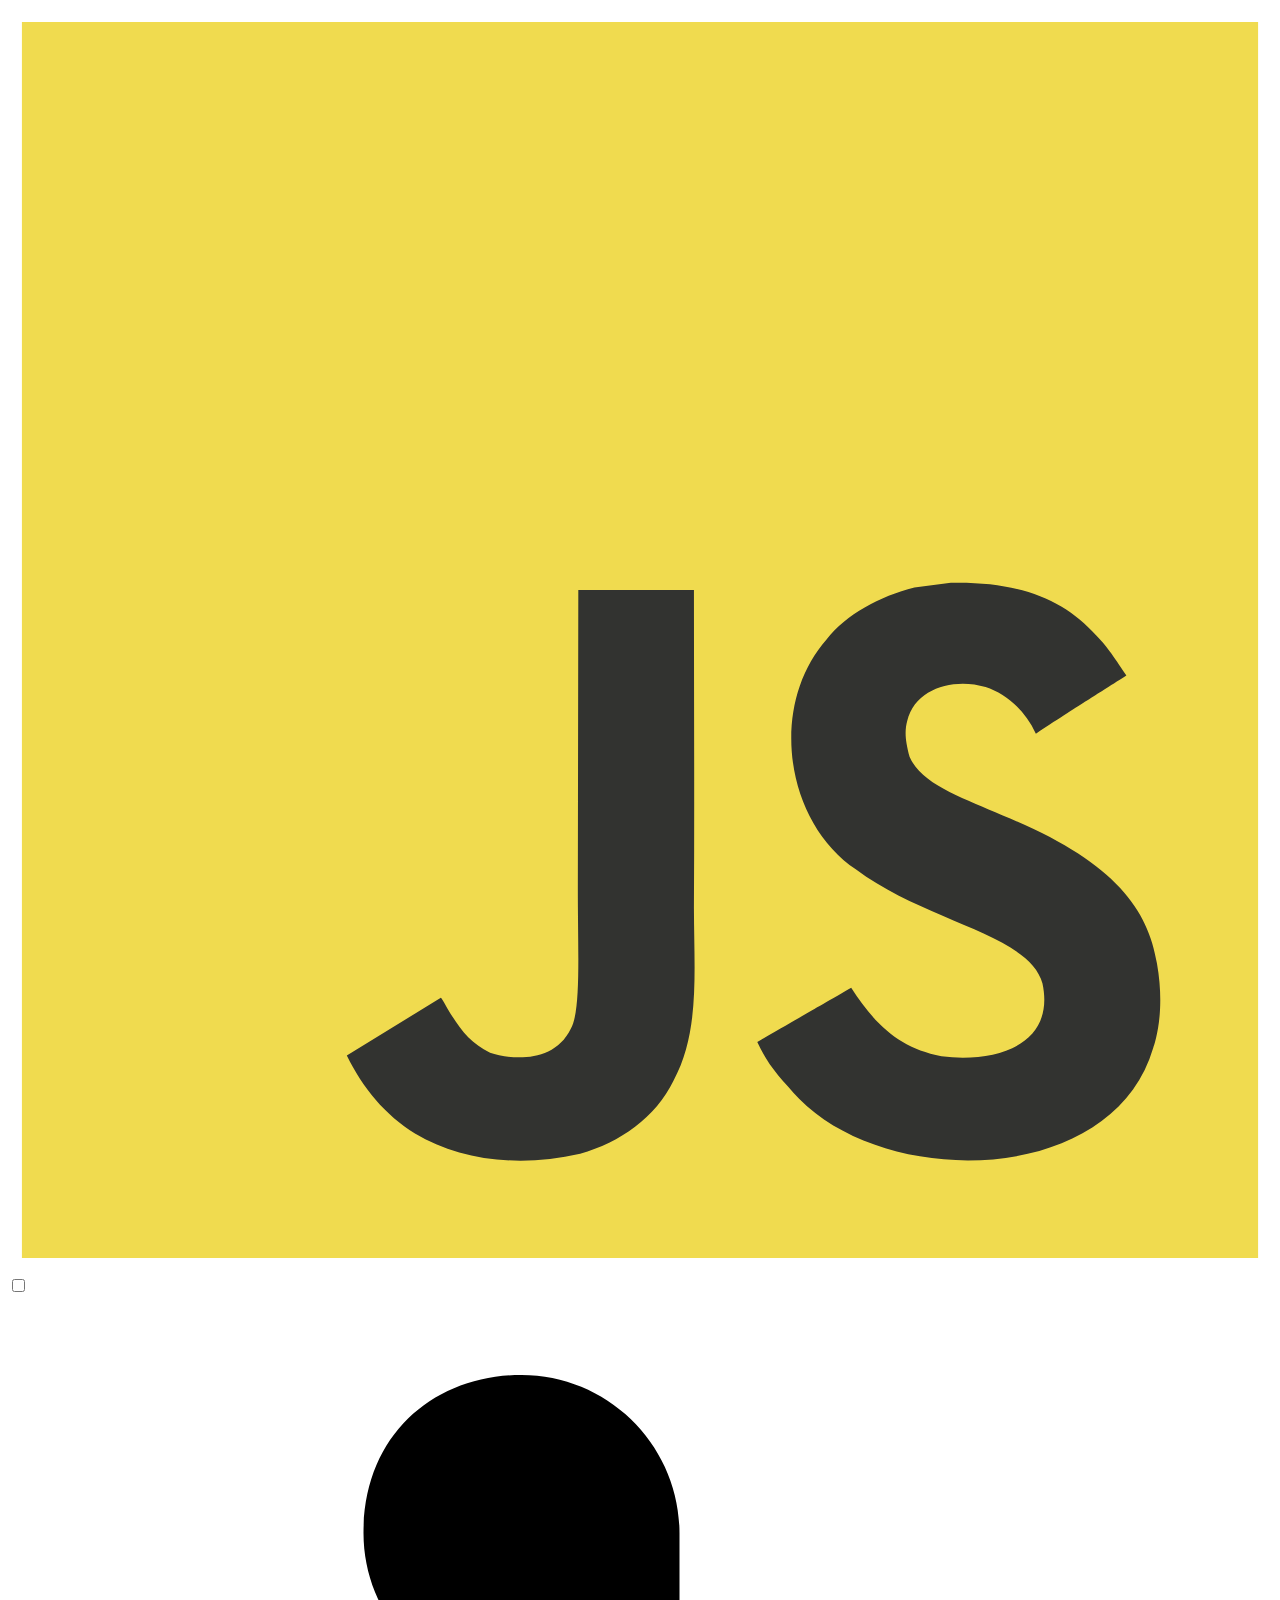
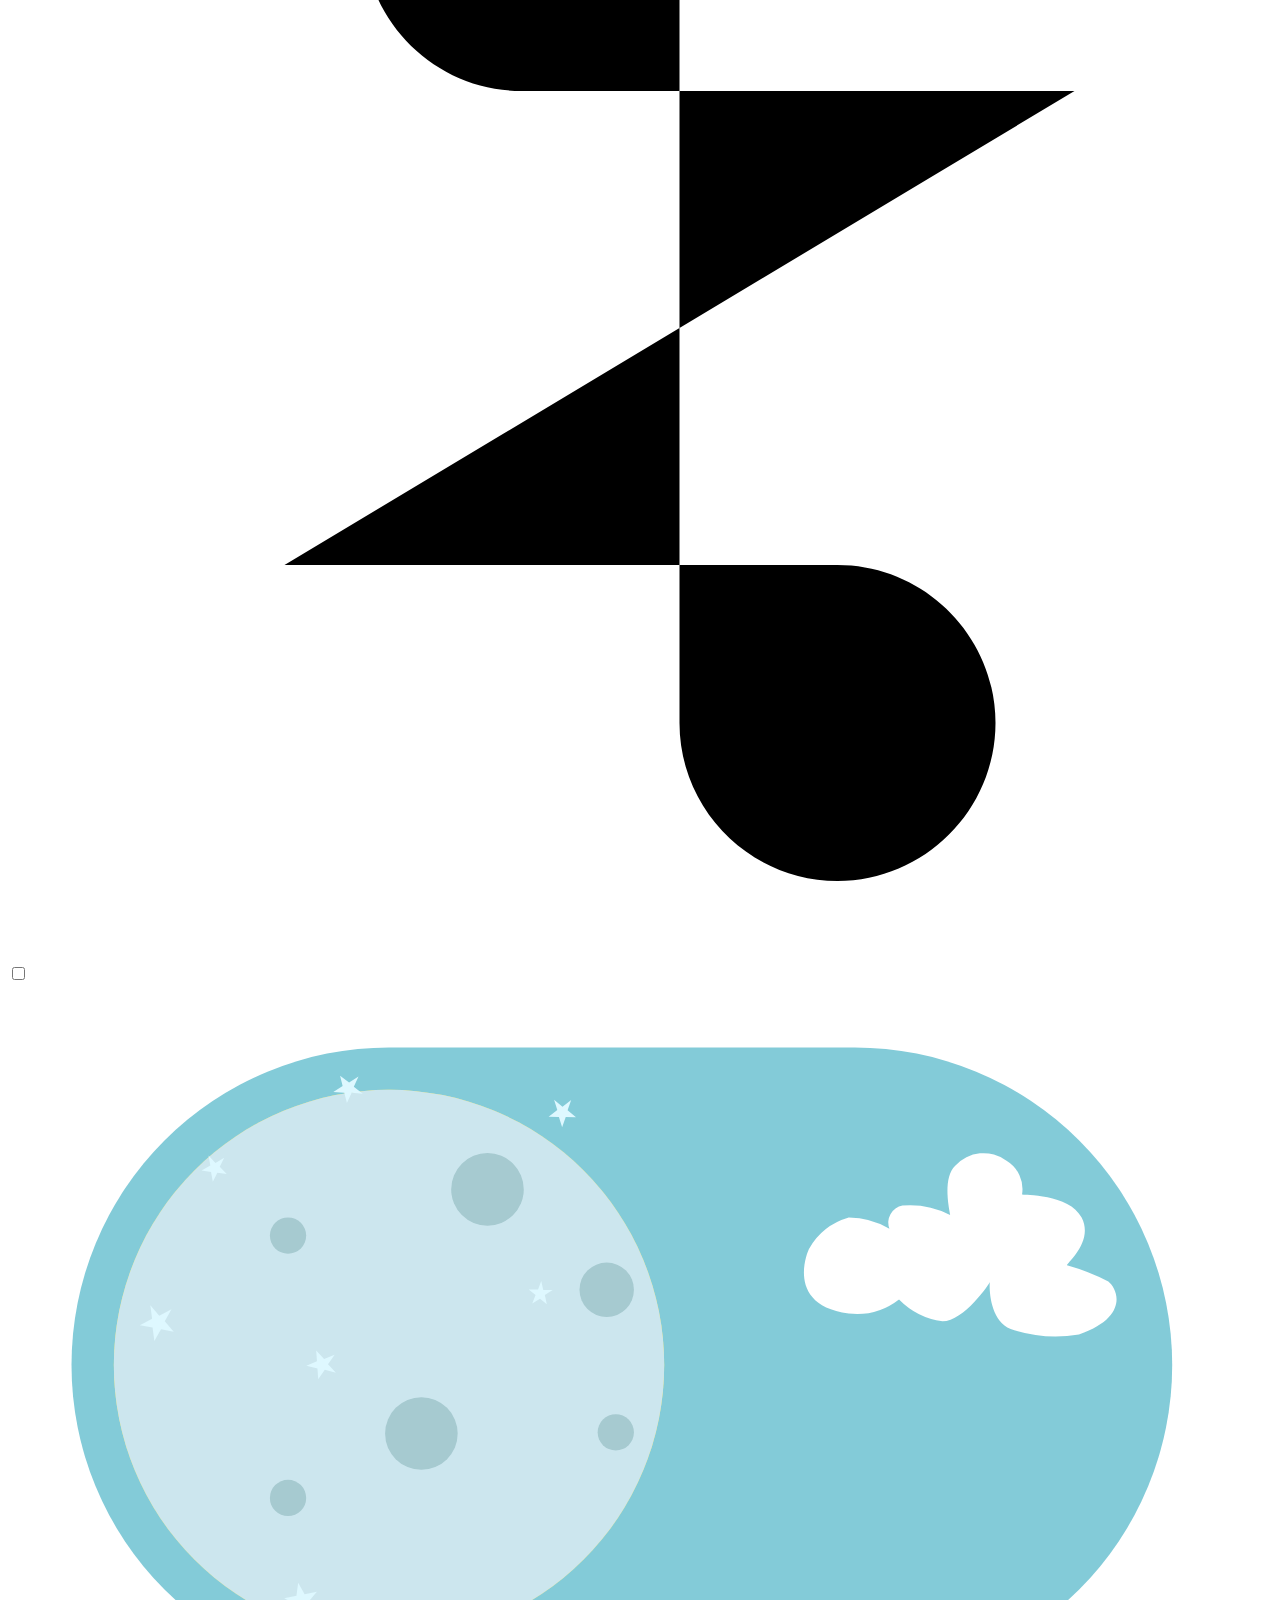
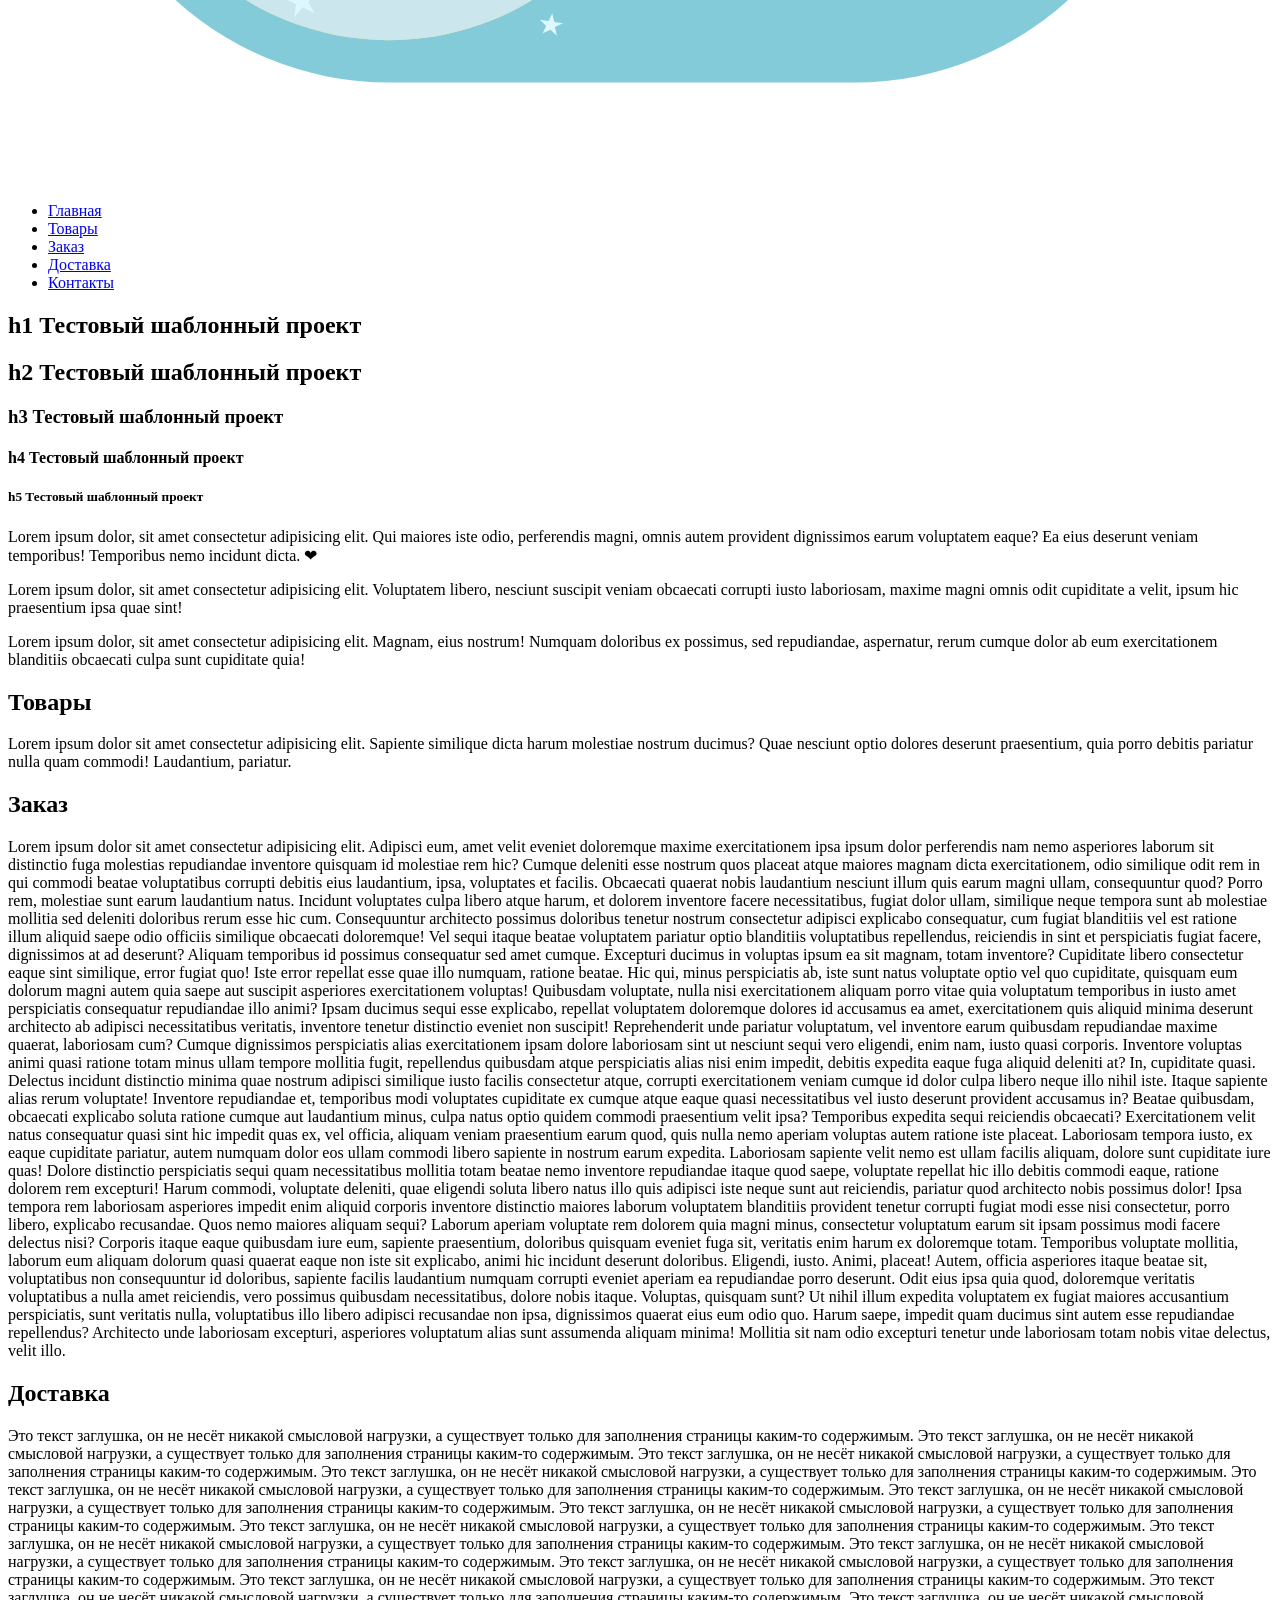
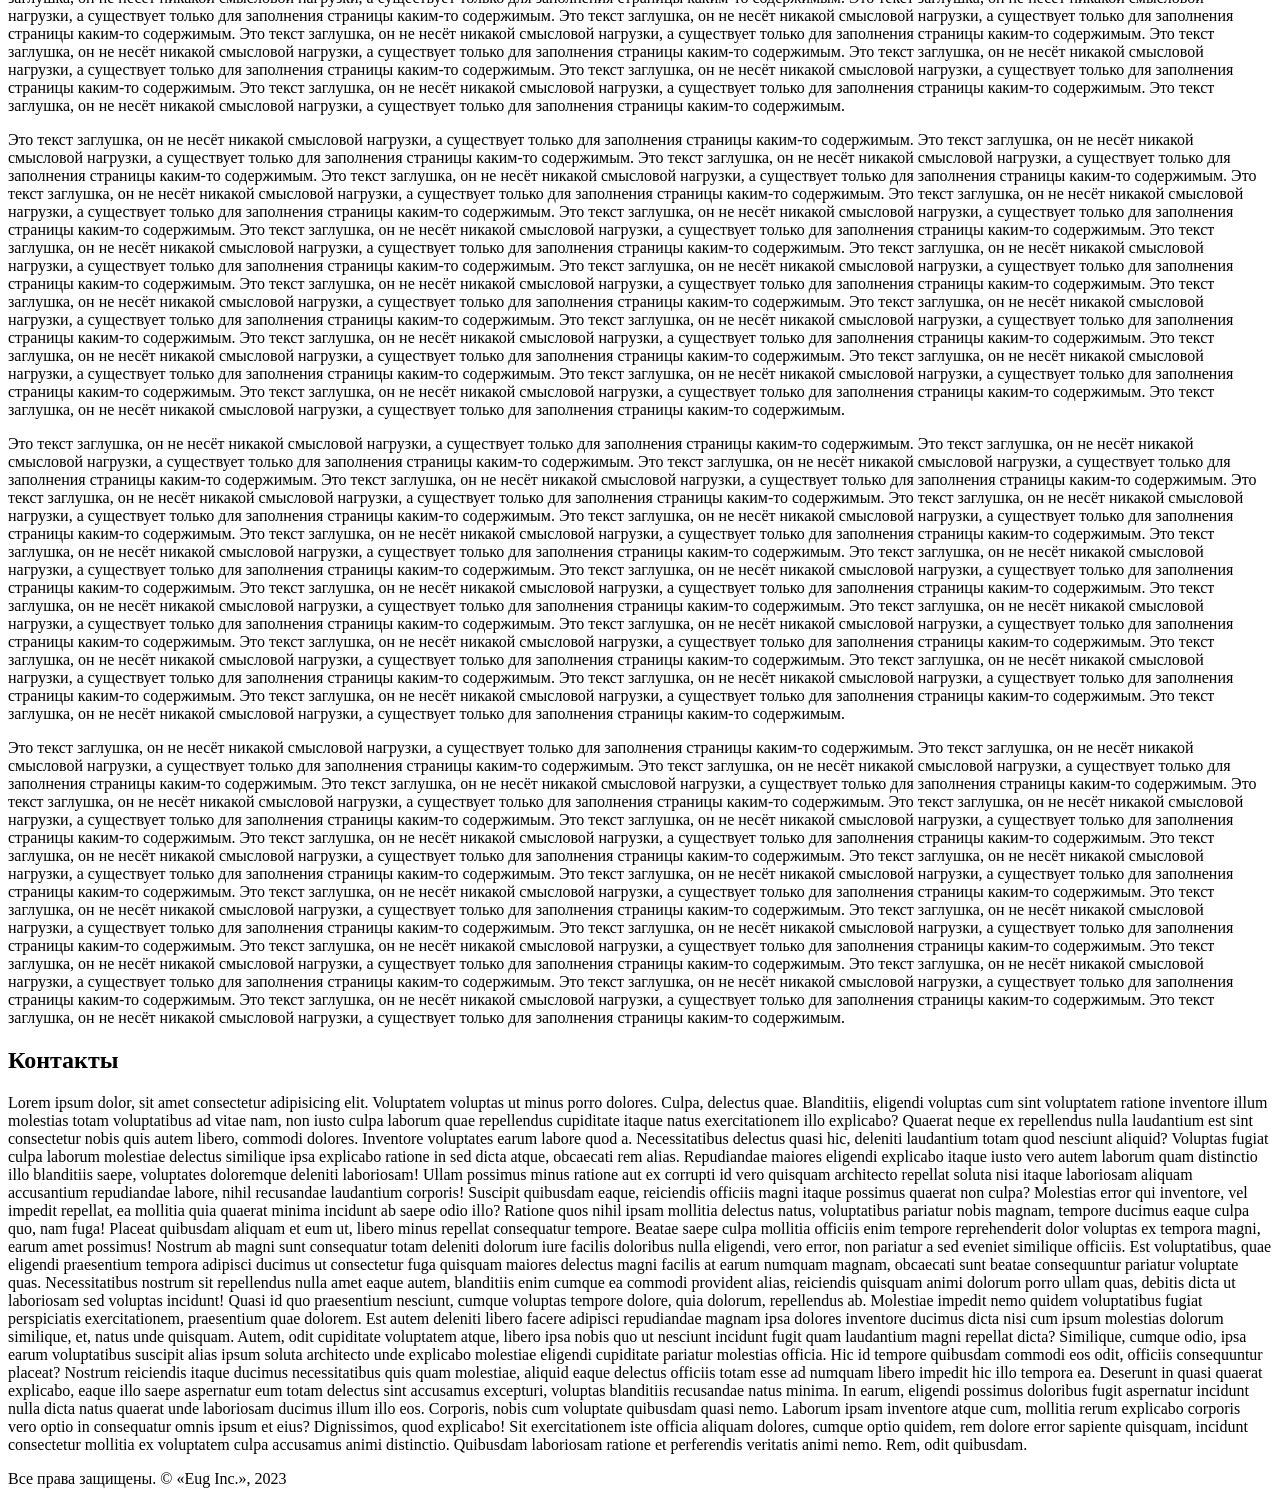
==== commit d01a2d77: "Updates" ====
--- a/index.html
+++ b/index.html
@@ -4,25 +4,436 @@
 <head>
   <meta charset="UTF-8" />
   <link rel="icon" type="image/svg+xml" href="js.svg" />
-  <link rel="stylesheet" href="src/scss/style.scss">
+  
   <meta name="viewport" content="width=device-width, initial-scale=1.0" />
   <title>Шаблонный проект</title>
+  <script type="module" crossorigin src="/template-2023/assets/index-57624e89.js"></script>
+  <link rel="stylesheet" href="/template-2023/assets/index-097aa708.css">
 </head>
 
 <body>
   <div class="mask">
     <div class="loader"></div>
   </div>
-  <load="/src/layouts/Header/header.html" />
+  <header class="header">
+  <div class="container">
+    <div class="header__content">
+
+      <div class="header__logo">
+        <img src="js.svg" alt="logo">
+      </div>
+
+      <div class="header__box">
+        
+        <div class="header__menu-btn">
+          <div class="menu-btn">
+  <label class="hamburger">
+    <input type="checkbox">
+    <svg viewBox="0 0 32 32">
+      <path class="line line-top-bottom"
+        d="M27 10 13 10C10.8 10 9 8.2 9 6 9 3.5 10.8 2 13 2 15.2 2 17 3.8 17 6L17 26C17 28.2 18.8 30 21 30 23.2 30 25 28.2 25 26 25 23.8 23.2 22 21 22L7 22">
+      </path>
+      <path class="line" d="M7 16 27 16"></path>
+    </svg>
+  </label>
+</div>
+        </div>
+      </div>
+      
+      <nav class="nav">
+        <div class="nav__box">
+          <div class="header__theme-btn">
+            <div class="theme-btn">
+  <label id="theme-toggle-button">
+    <input type="checkbox" id="toggle">
+    <svg viewBox="0 0 69.667 44" xmlns:xlink="http://www.w3.org/1999/xlink"
+      xmlns="http://www.w3.org/2000/svg">
+      <g transform="translate(3.5 3.5)" data-name="Component 15 – 1"
+        id="Component_15_1">
+
+
+        <g filter="url(#container)" transform="matrix(1, 0, 0, 1, -3.5, -3.5)">
+          <rect fill="#83cbd8" transform="translate(3.5 3.5)" rx="17.5"
+            height="35" width="60.667" data-name="container" id="container">
+          </rect>
+        </g>
+
+        <g transform="translate(2.333 2.333)" id="button">
+
+          <g data-name="sun" id="sun">
+            <g filter="url(#sun-outer)"
+              transform="matrix(1, 0, 0, 1, -5.83, -5.83)">
+              <circle fill="#f8e664" transform="translate(5.83 5.83)" r="15.167"
+                cy="15.167" cx="15.167" data-name="sun-outer" id="sun-outer-2">
+              </circle>
+            </g>
+            <g filter="url(#sun)" transform="matrix(1, 0, 0, 1, -5.83, -5.83)">
+              <path fill="rgba(246,254,247,0.29)"
+                transform="translate(9.33 9.33)"
+                d="M11.667,0A11.667,11.667,0,1,1,0,11.667,11.667,11.667,0,0,1,11.667,0Z"
+                data-name="sun" id="sun-3"></path>
+            </g>
+            <circle fill="#fcf4b9" transform="translate(8.167 8.167)" r="7"
+              cy="7" cx="7" id="sun-inner"></circle>
+          </g>
+
+
+          <g data-name="moon" id="moon">
+            <g filter="url(#moon)" transform="matrix(1, 0, 0, 1, -31.5, -5.83)">
+              <circle fill="#cce6ee" transform="translate(31.5 5.83)" r="15.167"
+                cy="15.167" cx="15.167" data-name="moon" id="moon-3"></circle>
+            </g>
+            <g fill="#a6cad0" transform="translate(-24.415 -1.009)"
+              id="patches">
+              <circle transform="translate(43.009 4.496)" r="2" cy="2" cx="2">
+              </circle>
+              <circle transform="translate(39.366 17.952)" r="2" cy="2" cx="2"
+                data-name="patch"></circle>
+              <circle transform="translate(33.016 8.044)" r="1" cy="1" cx="1"
+                data-name="patch"></circle>
+              <circle transform="translate(51.081 18.888)" r="1" cy="1" cx="1"
+                data-name="patch"></circle>
+              <circle transform="translate(33.016 22.503)" r="1" cy="1" cx="1"
+                data-name="patch"></circle>
+              <circle transform="translate(50.081 10.53)" r="1.5" cy="1.5"
+                cx="1.5" data-name="patch"></circle>
+            </g>
+          </g>
+        </g>
+
+
+        <g filter="url(#cloud)" transform="matrix(1, 0, 0, 1, -3.5, -3.5)">
+          <path fill="#fff" transform="translate(-3466.47 -160.94)"
+            d="M3512.81,173.815a4.463,4.463,0,0,1,2.243.62.95.95,0,0,1,.72-1.281,4.852,4.852,0,0,1,2.623.519c.034.02-.5-1.968.281-2.716a2.117,2.117,0,0,1,2.829-.274,1.821,1.821,0,0,1,.854,1.858c.063.037,2.594-.049,3.285,1.273s-.865,2.544-.807,2.626a12.192,12.192,0,0,1,2.278.892c.553.448,1.106,1.992-1.62,2.927a7.742,7.742,0,0,1-3.762-.3c-1.28-.49-1.181-2.65-1.137-2.624s-1.417,2.2-2.623,2.2a4.172,4.172,0,0,1-2.394-1.206,3.825,3.825,0,0,1-2.771.774c-3.429-.46-2.333-3.267-2.2-3.55A3.721,3.721,0,0,1,3512.81,173.815Z"
+            data-name="cloud" id="cloud"></path>
+        </g>
+
+
+        <g fill="#def8ff" transform="translate(3.585 1.325)" id="stars">
+          <path transform="matrix(-1, 0.017, -0.017, -1, 24.231, 3.055)"
+            d="M.774,0,.566.559,0,.539.458.933.25,1.492l.485-.361.458.394L1.024.953,1.509.592.943.572Z">
+          </path>
+          <path
+            transform="matrix(-0.777, 0.629, -0.629, -0.777, 23.185, 12.358)"
+            d="M1.341.529.836.472.736,0,.505.46,0,.4.4.729l-.231.46L.605.932l.4.326L.9.786Z"
+            data-name="star"></path>
+          <path transform="matrix(0.438, 0.899, -0.899, 0.438, 23.177, 29.735)"
+            d="M.015,1.065.475.9l.285.365L.766.772l.46-.164L.745.494.751,0,.481.407,0,.293.285.658Z"
+            data-name="star"></path>
+          <path transform="translate(12.677 0.388) rotate(104)"
+            d="M1.161,1.6,1.059,1,1.574.722.962.607.86,0,.613.572,0,.457.446.881.2,1.454l.516-.274Z"
+            data-name="star"></path>
+          <path transform="matrix(-0.07, 0.998, -0.998, -0.07, 11.066, 15.457)"
+            d="M.873,1.648l.114-.62L1.579.945,1.03.62,1.144,0,.706.464.157.139.438.7,0,1.167l.592-.083Z"
+            data-name="star"></path>
+          <path transform="translate(8.326 28.061) rotate(11)"
+            d="M.593,0,.638.724,0,.982l.7.211.045.724.36-.64.7.211L1.342.935,1.7.294,1.063.552Z"
+            data-name="star"></path>
+          <path transform="translate(5.012 5.962) rotate(172)"
+            d="M.816,0,.5.455,0,.311.323.767l-.312.455.516-.215.323.456L.827.911,1.343.7.839.552Z"
+            data-name="star"></path>
+          <path transform="translate(2.218 14.616) rotate(169)"
+            d="M1.261,0,.774.571.114.3.487.967,0,1.538.728,1.32l.372.662.047-.749.728-.218L1.215.749Z"
+            data-name="star"></path>
+        </g>
+      </g>
+    </svg>
+  </label>
+</div>
+          </div>
+        </div>
+        <!-- <div class="nav__box">
+          <button class="nav__btn _resize">
+            <img src="icons/max-size.svg" width="32" height="32" alt="resize">
+          </button>
+          <button class="nav__btn _theme-btn">
+            <img src="icons/moon.svg" width="45" height="45" alt="theme">
+          </button>
+        </div> -->
+        <ul class="nav__list">
+          <li class="nav__item _active">
+            <a href="#home" data-link="home">
+              Главная
+            </a>
+          </li>
+          <li class="nav__item">
+            <a href="#products" data-link="products">
+              Товары
+            </a>
+          </li>
+
+          <li class="nav__item">
+            <a href="#order" data-link="order">
+              Заказ
+            </a>
+          </li>
+
+          <li class="nav__item">
+            <a href="#delivery" data-link="delivery">
+              Доставка
+            </a>
+          </li>
+
+          <li class="nav__item">
+            <a href="#contacts" data-link="contacts">
+              Контакты
+            </a>
+          </li>
+        </ul>
+
+      </nav>
+
+      <div class="overlay"></div>
+    </div>
+  </div>
+</header>
   <main class="base-layout container-fluid">
-    <load="/src/pages/home.html" />
-    <load="/src/pages/products.html" />
-    <load="/src/pages/order.html" />
-    <load="/src/pages/delivery.html" />
-    <load="/src/pages/contacts.html" />
+    <section class="home container _page _show" id="home" data-page="home">
+  <h1 class="home__title">h1 Тестовый шаблонный проект</h1>
+  <h2 class="home__title">h2 Тестовый шаблонный проект</h2>
+  <h3>h3 Тестовый шаблонный проект</h3>
+  <h4>h4 Тестовый шаблонный проект</h4>
+  <h5>h5 Тестовый шаблонный проект</h5>
+  <p>
+    Lorem ipsum dolor, sit amet consectetur adipisicing elit. Qui maiores iste
+    odio, perferendis magni, omnis autem provident dignissimos earum
+    voluptatem eaque? Ea eius deserunt veniam temporibus! Temporibus nemo
+    incidunt dicta.
+    <span>
+      &#10084;
+    </span>
+  </p>
+  <p>
+    Lorem ipsum dolor, sit amet consectetur adipisicing elit. Voluptatem
+    libero, nesciunt suscipit veniam obcaecati corrupti iusto laboriosam,
+    maxime magni omnis odit cupiditate a velit, ipsum hic praesentium ipsa
+    quae sint!
+  </p>
+  <p>Lorem ipsum dolor, sit amet consectetur adipisicing elit. Magnam, eius
+    nostrum! Numquam doloribus ex possimus, sed repudiandae, aspernatur, rerum
+    cumque dolor ab eum exercitationem blanditiis obcaecati culpa sunt
+    cupiditate quia!</p>
+  <!-- <div class="menu-btn">
+  <label class="hamburger">
+    <input type="checkbox">
+    <svg viewBox="0 0 32 32">
+      <path class="line line-top-bottom"
+        d="M27 10 13 10C10.8 10 9 8.2 9 6 9 3.5 10.8 2 13 2 15.2 2 17 3.8 17 6L17 26C17 28.2 18.8 30 21 30 23.2 30 25 28.2 25 26 25 23.8 23.2 22 21 22L7 22">
+      </path>
+      <path class="line" d="M7 16 27 16"></path>
+    </svg>
+  </label>
+</div> -->
+</section>
+    <section class="products container _page" id="products" data-page="products">
+  <h2 class="products__title">Товары</h2>
+  <p>Lorem ipsum dolor sit amet consectetur adipisicing elit. Sapiente similique
+    dicta harum molestiae nostrum ducimus? Quae nesciunt optio dolores deserunt
+    praesentium, quia porro debitis pariatur nulla quam commodi! Laudantium,
+    pariatur.</p>
+</section>
+    <section class="order container _page" id="order" data-page="order">
+  <h2 class="order__title">
+    Заказ
+  </h2>
+  <p>Lorem ipsum dolor sit amet consectetur adipisicing elit. Adipisci eum, amet velit eveniet doloremque maxime exercitationem ipsa ipsum dolor perferendis nam nemo asperiores laborum sit distinctio fuga molestias repudiandae inventore quisquam id molestiae rem hic? Cumque deleniti esse nostrum quos placeat atque maiores magnam dicta exercitationem, odio similique odit rem in qui commodi beatae voluptatibus corrupti debitis eius laudantium, ipsa, voluptates et facilis. Obcaecati quaerat nobis laudantium nesciunt illum quis earum magni ullam, consequuntur quod? Porro rem, molestiae sunt earum laudantium natus. Incidunt voluptates culpa libero atque harum, et dolorem inventore facere necessitatibus, fugiat dolor ullam, similique neque tempora sunt ab molestiae mollitia sed deleniti doloribus rerum esse hic cum. Consequuntur architecto possimus doloribus tenetur nostrum consectetur adipisci explicabo consequatur, cum fugiat blanditiis vel est ratione illum aliquid saepe odio officiis similique obcaecati doloremque! Vel sequi itaque beatae voluptatem pariatur optio blanditiis voluptatibus repellendus, reiciendis in sint et perspiciatis fugiat facere, dignissimos at ad deserunt? Aliquam temporibus id possimus consequatur sed amet cumque. Excepturi ducimus in voluptas ipsum ea sit magnam, totam inventore? Cupiditate libero consectetur eaque sint similique, error fugiat quo! Iste error repellat esse quae illo numquam, ratione beatae. Hic qui, minus perspiciatis ab, iste sunt natus voluptate optio vel quo cupiditate, quisquam eum dolorum magni autem quia saepe aut suscipit asperiores exercitationem voluptas! Quibusdam voluptate, nulla nisi exercitationem aliquam porro vitae quia voluptatum temporibus in iusto amet perspiciatis consequatur repudiandae illo animi? Ipsam ducimus sequi esse explicabo, repellat voluptatem doloremque dolores id accusamus ea amet, exercitationem quis aliquid minima deserunt architecto ab adipisci necessitatibus veritatis, inventore tenetur distinctio eveniet non suscipit! Reprehenderit unde pariatur voluptatum, vel inventore earum quibusdam repudiandae maxime quaerat, laboriosam cum? Cumque dignissimos perspiciatis alias exercitationem ipsam dolore laboriosam sint ut nesciunt sequi vero eligendi, enim nam, iusto quasi corporis. Inventore voluptas animi quasi ratione totam minus ullam tempore mollitia fugit, repellendus quibusdam atque perspiciatis alias nisi enim impedit, debitis expedita eaque fuga aliquid deleniti at? In, cupiditate quasi. Delectus incidunt distinctio minima quae nostrum adipisci similique iusto facilis consectetur atque, corrupti exercitationem veniam cumque id dolor culpa libero neque illo nihil iste. Itaque sapiente alias rerum voluptate! Inventore repudiandae et, temporibus modi voluptates cupiditate ex cumque atque eaque quasi necessitatibus vel iusto deserunt provident accusamus in? Beatae quibusdam, obcaecati explicabo soluta ratione cumque aut laudantium minus, culpa natus optio quidem commodi praesentium velit ipsa? Temporibus expedita sequi reiciendis obcaecati? Exercitationem velit natus consequatur quasi sint hic impedit quas ex, vel officia, aliquam veniam praesentium earum quod, quis nulla nemo aperiam voluptas autem ratione iste placeat. Laboriosam tempora iusto, ex eaque cupiditate pariatur, autem numquam dolor eos ullam commodi libero sapiente in nostrum earum expedita. Laboriosam sapiente velit nemo est ullam facilis aliquam, dolore sunt cupiditate iure quas! Dolore distinctio perspiciatis sequi quam necessitatibus mollitia totam beatae nemo inventore repudiandae itaque quod saepe, voluptate repellat hic illo debitis commodi eaque, ratione dolorem rem excepturi! Harum commodi, voluptate deleniti, quae eligendi soluta libero natus illo quis adipisci iste neque sunt aut reiciendis, pariatur quod architecto nobis possimus dolor! Ipsa tempora rem laboriosam asperiores impedit enim aliquid corporis inventore distinctio maiores laborum voluptatem blanditiis provident tenetur corrupti fugiat modi esse nisi consectetur, porro libero, explicabo recusandae. Quos nemo maiores aliquam sequi? Laborum aperiam voluptate rem dolorem quia magni minus, consectetur voluptatum earum sit ipsam possimus modi facere delectus nisi? Corporis itaque eaque quibusdam iure eum, sapiente praesentium, doloribus quisquam eveniet fuga sit, veritatis enim harum ex doloremque totam. Temporibus voluptate mollitia, laborum eum aliquam dolorum quasi quaerat eaque non iste sit explicabo, animi hic incidunt deserunt doloribus. Eligendi, iusto. Animi, placeat! Autem, officia asperiores itaque beatae sit, voluptatibus non consequuntur id doloribus, sapiente facilis laudantium numquam corrupti eveniet aperiam ea repudiandae porro deserunt. Odit eius ipsa quia quod, doloremque veritatis voluptatibus a nulla amet reiciendis, vero possimus quibusdam necessitatibus, dolore nobis itaque. Voluptas, quisquam sunt? Ut nihil illum expedita voluptatem ex fugiat maiores accusantium perspiciatis, sunt veritatis nulla, voluptatibus illo libero adipisci recusandae non ipsa, dignissimos quaerat eius eum odio quo. Harum saepe, impedit quam ducimus sint autem esse repudiandae repellendus? Architecto unde laboriosam excepturi, asperiores voluptatum alias sunt assumenda aliquam minima! Mollitia sit nam odio excepturi tenetur unde laboriosam totam nobis vitae delectus, velit illo.</p>
+</section>
+    <section class="delivery container _page" id="delivery" data-page="delivery">
+  <h2 class="delivery__title">
+    Доставка
+  </h2>
+  <div class="delivery__text">
+    <p>
+      Это текст заглушка, он не несёт никакой смысловой нагрузки,
+      а существует только для заполнения страницы каким-то содержимым.
+      Это текст заглушка, он не несёт никакой смысловой нагрузки,
+      а существует только для заполнения страницы каким-то содержимым.
+      Это текст заглушка, он не несёт никакой смысловой нагрузки,
+      а существует только для заполнения страницы каким-то содержимым.
+      Это текст заглушка, он не несёт никакой смысловой нагрузки,
+      а существует только для заполнения страницы каким-то содержимым.
+      Это текст заглушка, он не несёт никакой смысловой нагрузки,
+      а существует только для заполнения страницы каким-то содержимым.
+      Это текст заглушка, он не несёт никакой смысловой нагрузки,
+      а существует только для заполнения страницы каким-то содержимым.
+      Это текст заглушка, он не несёт никакой смысловой нагрузки,
+      а существует только для заполнения страницы каким-то содержимым.
+      Это текст заглушка, он не несёт никакой смысловой нагрузки,
+      а существует только для заполнения страницы каким-то содержимым.
+      Это текст заглушка, он не несёт никакой смысловой нагрузки,
+      а существует только для заполнения страницы каким-то содержимым.
+      Это текст заглушка, он не несёт никакой смысловой нагрузки,
+      а существует только для заполнения страницы каким-то содержимым.
+      Это текст заглушка, он не несёт никакой смысловой нагрузки,
+      а существует только для заполнения страницы каким-то содержимым.
+      Это текст заглушка, он не несёт никакой смысловой нагрузки,
+      а существует только для заполнения страницы каким-то содержимым.
+      Это текст заглушка, он не несёт никакой смысловой нагрузки,
+      а существует только для заполнения страницы каким-то содержимым.
+      Это текст заглушка, он не несёт никакой смысловой нагрузки,
+      а существует только для заполнения страницы каким-то содержимым.
+      Это текст заглушка, он не несёт никакой смысловой нагрузки,
+      а существует только для заполнения страницы каким-то содержимым.
+      Это текст заглушка, он не несёт никакой смысловой нагрузки,
+      а существует только для заполнения страницы каким-то содержимым.
+      Это текст заглушка, он не несёт никакой смысловой нагрузки,
+      а существует только для заполнения страницы каким-то содержимым.
+      Это текст заглушка, он не несёт никакой смысловой нагрузки,
+      а существует только для заполнения страницы каким-то содержимым.
+      Это текст заглушка, он не несёт никакой смысловой нагрузки,
+      а существует только для заполнения страницы каким-то содержимым.
+      Это текст заглушка, он не несёт никакой смысловой нагрузки,
+      а существует только для заполнения страницы каким-то содержимым.
+      Это текст заглушка, он не несёт никакой смысловой нагрузки,
+      а существует только для заполнения страницы каким-то содержимым.
+    </p>
+    <p>
+      Это текст заглушка, он не несёт никакой смысловой нагрузки,
+      а существует только для заполнения страницы каким-то содержимым.
+      Это текст заглушка, он не несёт никакой смысловой нагрузки,
+      а существует только для заполнения страницы каким-то содержимым.
+      Это текст заглушка, он не несёт никакой смысловой нагрузки,
+      а существует только для заполнения страницы каким-то содержимым.
+      Это текст заглушка, он не несёт никакой смысловой нагрузки,
+      а существует только для заполнения страницы каким-то содержимым.
+      Это текст заглушка, он не несёт никакой смысловой нагрузки,
+      а существует только для заполнения страницы каким-то содержимым.
+      Это текст заглушка, он не несёт никакой смысловой нагрузки,
+      а существует только для заполнения страницы каким-то содержимым.
+      Это текст заглушка, он не несёт никакой смысловой нагрузки,
+      а существует только для заполнения страницы каким-то содержимым.
+      Это текст заглушка, он не несёт никакой смысловой нагрузки,
+      а существует только для заполнения страницы каким-то содержимым.
+      Это текст заглушка, он не несёт никакой смысловой нагрузки,
+      а существует только для заполнения страницы каким-то содержимым.
+      Это текст заглушка, он не несёт никакой смысловой нагрузки,
+      а существует только для заполнения страницы каким-то содержимым.
+      Это текст заглушка, он не несёт никакой смысловой нагрузки,
+      а существует только для заполнения страницы каким-то содержимым.
+      Это текст заглушка, он не несёт никакой смысловой нагрузки,
+      а существует только для заполнения страницы каким-то содержимым.
+      Это текст заглушка, он не несёт никакой смысловой нагрузки,
+      а существует только для заполнения страницы каким-то содержимым.
+      Это текст заглушка, он не несёт никакой смысловой нагрузки,
+      а существует только для заполнения страницы каким-то содержимым.
+      Это текст заглушка, он не несёт никакой смысловой нагрузки,
+      а существует только для заполнения страницы каким-то содержимым.
+      Это текст заглушка, он не несёт никакой смысловой нагрузки,
+      а существует только для заполнения страницы каким-то содержимым.
+      Это текст заглушка, он не несёт никакой смысловой нагрузки,
+      а существует только для заполнения страницы каким-то содержимым.
+      Это текст заглушка, он не несёт никакой смысловой нагрузки,
+      а существует только для заполнения страницы каким-то содержимым.
+      Это текст заглушка, он не несёт никакой смысловой нагрузки,
+      а существует только для заполнения страницы каким-то содержимым.
+      Это текст заглушка, он не несёт никакой смысловой нагрузки,
+      а существует только для заполнения страницы каким-то содержимым.
+      Это текст заглушка, он не несёт никакой смысловой нагрузки,
+      а существует только для заполнения страницы каким-то содержимым.
+    </p>
+    <p>
+      Это текст заглушка, он не несёт никакой смысловой нагрузки,
+      а существует только для заполнения страницы каким-то содержимым.
+      Это текст заглушка, он не несёт никакой смысловой нагрузки,
+      а существует только для заполнения страницы каким-то содержимым.
+      Это текст заглушка, он не несёт никакой смысловой нагрузки,
+      а существует только для заполнения страницы каким-то содержимым.
+      Это текст заглушка, он не несёт никакой смысловой нагрузки,
+      а существует только для заполнения страницы каким-то содержимым.
+      Это текст заглушка, он не несёт никакой смысловой нагрузки,
+      а существует только для заполнения страницы каким-то содержимым.
+      Это текст заглушка, он не несёт никакой смысловой нагрузки,
+      а существует только для заполнения страницы каким-то содержимым.
+      Это текст заглушка, он не несёт никакой смысловой нагрузки,
+      а существует только для заполнения страницы каким-то содержимым.
+      Это текст заглушка, он не несёт никакой смысловой нагрузки,
+      а существует только для заполнения страницы каким-то содержимым.
+      Это текст заглушка, он не несёт никакой смысловой нагрузки,
+      а существует только для заполнения страницы каким-то содержимым.
+      Это текст заглушка, он не несёт никакой смысловой нагрузки,
+      а существует только для заполнения страницы каким-то содержимым.
+      Это текст заглушка, он не несёт никакой смысловой нагрузки,
+      а существует только для заполнения страницы каким-то содержимым.
+      Это текст заглушка, он не несёт никакой смысловой нагрузки,
+      а существует только для заполнения страницы каким-то содержимым.
+      Это текст заглушка, он не несёт никакой смысловой нагрузки,
+      а существует только для заполнения страницы каким-то содержимым.
+      Это текст заглушка, он не несёт никакой смысловой нагрузки,
+      а существует только для заполнения страницы каким-то содержимым.
+      Это текст заглушка, он не несёт никакой смысловой нагрузки,
+      а существует только для заполнения страницы каким-то содержимым.
+      Это текст заглушка, он не несёт никакой смысловой нагрузки,
+      а существует только для заполнения страницы каким-то содержимым.
+      Это текст заглушка, он не несёт никакой смысловой нагрузки,
+      а существует только для заполнения страницы каким-то содержимым.
+      Это текст заглушка, он не несёт никакой смысловой нагрузки,
+      а существует только для заполнения страницы каким-то содержимым.
+      Это текст заглушка, он не несёт никакой смысловой нагрузки,
+      а существует только для заполнения страницы каким-то содержимым.
+      Это текст заглушка, он не несёт никакой смысловой нагрузки,
+      а существует только для заполнения страницы каким-то содержимым.
+      Это текст заглушка, он не несёт никакой смысловой нагрузки,
+      а существует только для заполнения страницы каким-то содержимым.
+    </p>
+    <p>
+      Это текст заглушка, он не несёт никакой смысловой нагрузки,
+      а существует только для заполнения страницы каким-то содержимым.
+      Это текст заглушка, он не несёт никакой смысловой нагрузки,
+      а существует только для заполнения страницы каким-то содержимым.
+      Это текст заглушка, он не несёт никакой смысловой нагрузки,
+      а существует только для заполнения страницы каким-то содержимым.
+      Это текст заглушка, он не несёт никакой смысловой нагрузки,
+      а существует только для заполнения страницы каким-то содержимым.
+      Это текст заглушка, он не несёт никакой смысловой нагрузки,
+      а существует только для заполнения страницы каким-то содержимым.
+      Это текст заглушка, он не несёт никакой смысловой нагрузки,
+      а существует только для заполнения страницы каким-то содержимым.
+      Это текст заглушка, он не несёт никакой смысловой нагрузки,
+      а существует только для заполнения страницы каким-то содержимым.
+      Это текст заглушка, он не несёт никакой смысловой нагрузки,
+      а существует только для заполнения страницы каким-то содержимым.
+      Это текст заглушка, он не несёт никакой смысловой нагрузки,
+      а существует только для заполнения страницы каким-то содержимым.
+      Это текст заглушка, он не несёт никакой смысловой нагрузки,
+      а существует только для заполнения страницы каким-то содержимым.
+      Это текст заглушка, он не несёт никакой смысловой нагрузки,
+      а существует только для заполнения страницы каким-то содержимым.
+      Это текст заглушка, он не несёт никакой смысловой нагрузки,
+      а существует только для заполнения страницы каким-то содержимым.
+      Это текст заглушка, он не несёт никакой смысловой нагрузки,
+      а существует только для заполнения страницы каким-то содержимым.
+      Это текст заглушка, он не несёт никакой смысловой нагрузки,
+      а существует только для заполнения страницы каким-то содержимым.
+      Это текст заглушка, он не несёт никакой смысловой нагрузки,
+      а существует только для заполнения страницы каким-то содержимым.
+      Это текст заглушка, он не несёт никакой смысловой нагрузки,
+      а существует только для заполнения страницы каким-то содержимым.
+      Это текст заглушка, он не несёт никакой смысловой нагрузки,
+      а существует только для заполнения страницы каким-то содержимым.
+      Это текст заглушка, он не несёт никакой смысловой нагрузки,
+      а существует только для заполнения страницы каким-то содержимым.
+      Это текст заглушка, он не несёт никакой смысловой нагрузки,
+      а существует только для заполнения страницы каким-то содержимым.
+      Это текст заглушка, он не несёт никакой смысловой нагрузки,
+      а существует только для заполнения страницы каким-то содержимым.
+      Это текст заглушка, он не несёт никакой смысловой нагрузки,
+      а существует только для заполнения страницы каким-то содержимым.
+    </p>
+  </div>
+</section>
+    <section class="contacts container _page" id="contacts" data-page="contacts">
+  <h2 class="contacts__title">Контакты</h2>
+  <p>Lorem ipsum dolor, sit amet consectetur adipisicing elit. Voluptatem voluptas ut minus porro dolores. Culpa, delectus quae. Blanditiis, eligendi voluptas cum sint voluptatem ratione inventore illum molestias totam voluptatibus ad vitae nam, non iusto culpa laborum quae repellendus cupiditate itaque natus exercitationem illo explicabo? Quaerat neque ex repellendus nulla laudantium est sint consectetur nobis quis autem libero, commodi dolores. Inventore voluptates earum labore quod a. Necessitatibus delectus quasi hic, deleniti laudantium totam quod nesciunt aliquid? Voluptas fugiat culpa laborum molestiae delectus similique ipsa explicabo ratione in sed dicta atque, obcaecati rem alias. Repudiandae maiores eligendi explicabo itaque iusto vero autem laborum quam distinctio illo blanditiis saepe, voluptates doloremque deleniti laboriosam! Ullam possimus minus ratione aut ex corrupti id vero quisquam architecto repellat soluta nisi itaque laboriosam aliquam accusantium repudiandae labore, nihil recusandae laudantium corporis! Suscipit quibusdam eaque, reiciendis officiis magni itaque possimus quaerat non culpa? Molestias error qui inventore, vel impedit repellat, ea mollitia quia quaerat minima incidunt ab saepe odio illo? Ratione quos nihil ipsam mollitia delectus natus, voluptatibus pariatur nobis magnam, tempore ducimus eaque culpa quo, nam fuga! Placeat quibusdam aliquam et eum ut, libero minus repellat consequatur tempore. Beatae saepe culpa mollitia officiis enim tempore reprehenderit dolor voluptas ex tempora magni, earum amet possimus! Nostrum ab magni sunt consequatur totam deleniti dolorum iure facilis doloribus nulla eligendi, vero error, non pariatur a sed eveniet similique officiis. Est voluptatibus, quae eligendi praesentium tempora adipisci ducimus ut consectetur fuga quisquam maiores delectus magni facilis at earum numquam magnam, obcaecati sunt beatae consequuntur pariatur voluptate quas. Necessitatibus nostrum sit repellendus nulla amet eaque autem, blanditiis enim cumque ea commodi provident alias, reiciendis quisquam animi dolorum porro ullam quas, debitis dicta ut laboriosam sed voluptas incidunt! Quasi id quo praesentium nesciunt, cumque voluptas tempore dolore, quia dolorum, repellendus ab. Molestiae impedit nemo quidem voluptatibus fugiat perspiciatis exercitationem, praesentium quae dolorem. Est autem deleniti libero facere adipisci repudiandae magnam ipsa dolores inventore ducimus dicta nisi cum ipsum molestias dolorum similique, et, natus unde quisquam. Autem, odit cupiditate voluptatem atque, libero ipsa nobis quo ut nesciunt incidunt fugit quam laudantium magni repellat dicta? Similique, cumque odio, ipsa earum voluptatibus suscipit alias ipsum soluta architecto unde explicabo molestiae eligendi cupiditate pariatur molestias officia. Hic id tempore quibusdam commodi eos odit, officiis consequuntur placeat? Nostrum reiciendis itaque ducimus necessitatibus quis quam molestiae, aliquid eaque delectus officiis totam esse ad numquam libero impedit hic illo tempora ea. Deserunt in quasi quaerat explicabo, eaque illo saepe aspernatur eum totam delectus sint accusamus excepturi, voluptas blanditiis recusandae natus minima. In earum, eligendi possimus doloribus fugit aspernatur incidunt nulla dicta natus quaerat unde laboriosam ducimus illum illo eos. Corporis, nobis cum voluptate quibusdam quasi nemo. Laborum ipsam inventore atque cum, mollitia rerum explicabo corporis vero optio in consequatur omnis ipsum et eius? Dignissimos, quod explicabo! Sit exercitationem iste officia aliquam dolores, cumque optio quidem, rem dolore error sapiente quisquam, incidunt consectetur mollitia ex voluptatem culpa accusamus animi distinctio. Quibusdam laboriosam ratione et perferendis veritatis animi nemo. Rem, odit quibusdam.</p>
+</section>
   </main>
-  <load="/src/layouts/Footer/footer.html" />
-  <script type="module" src="main.js"></script>
+  <footer class="footer">
+  <div class="container">
+    <div class="footer__content">
+      <p>Все права защищены. © «Eug Inc.», 2023</p>
+    </div>
+  </div>
+</footer>
+  
 </body>
 
 </html>
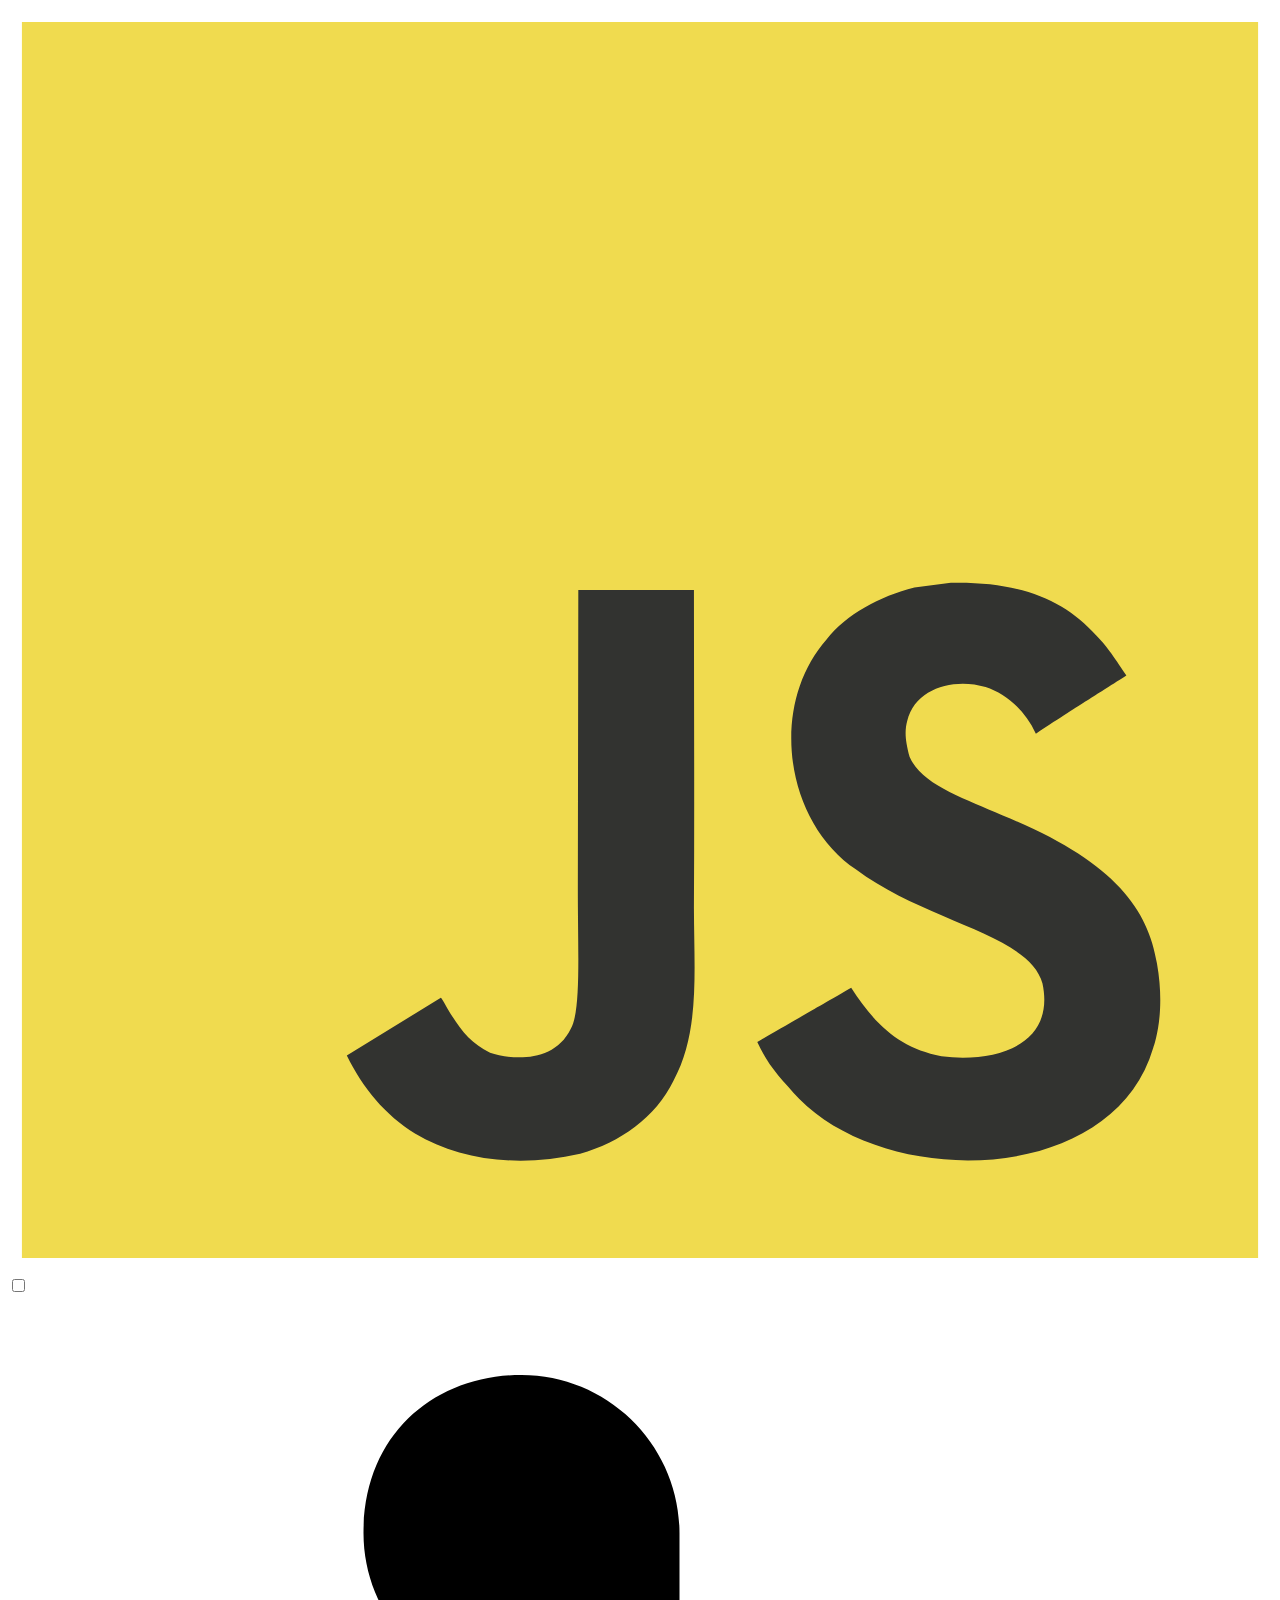
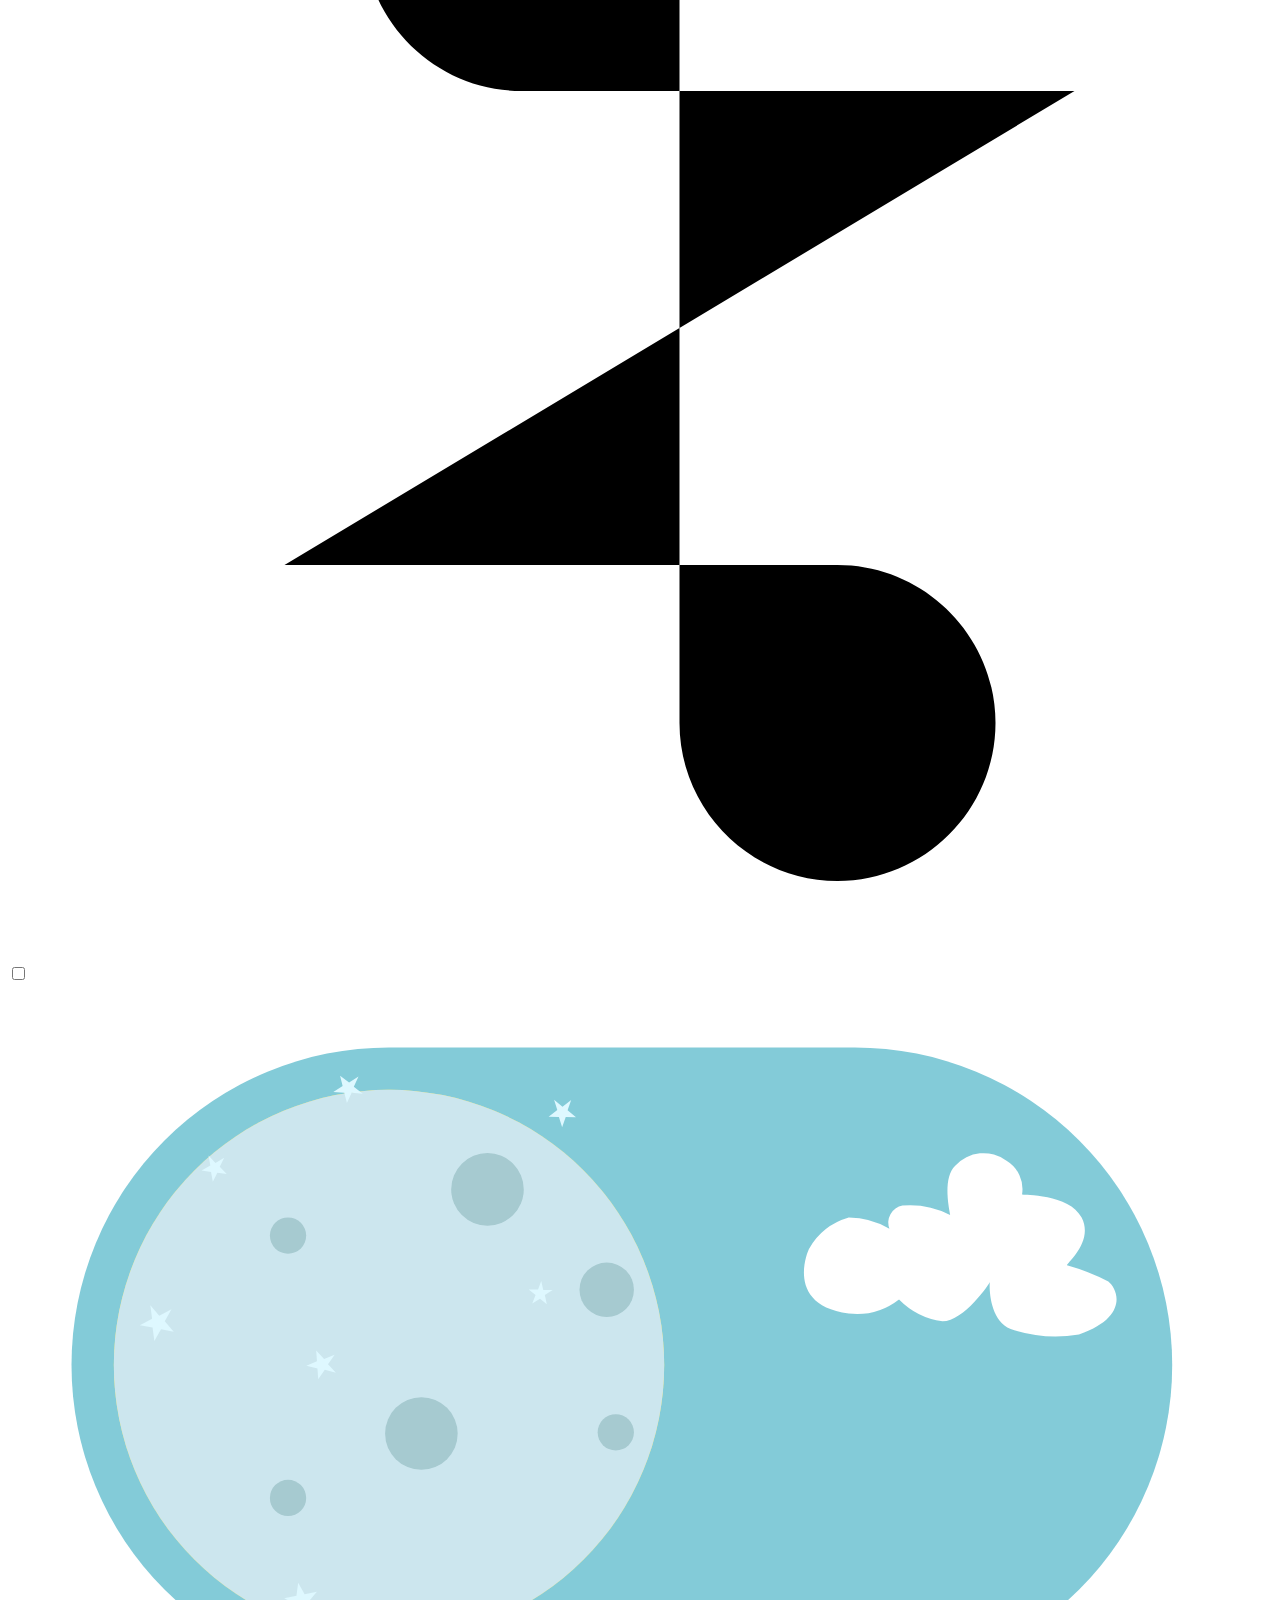
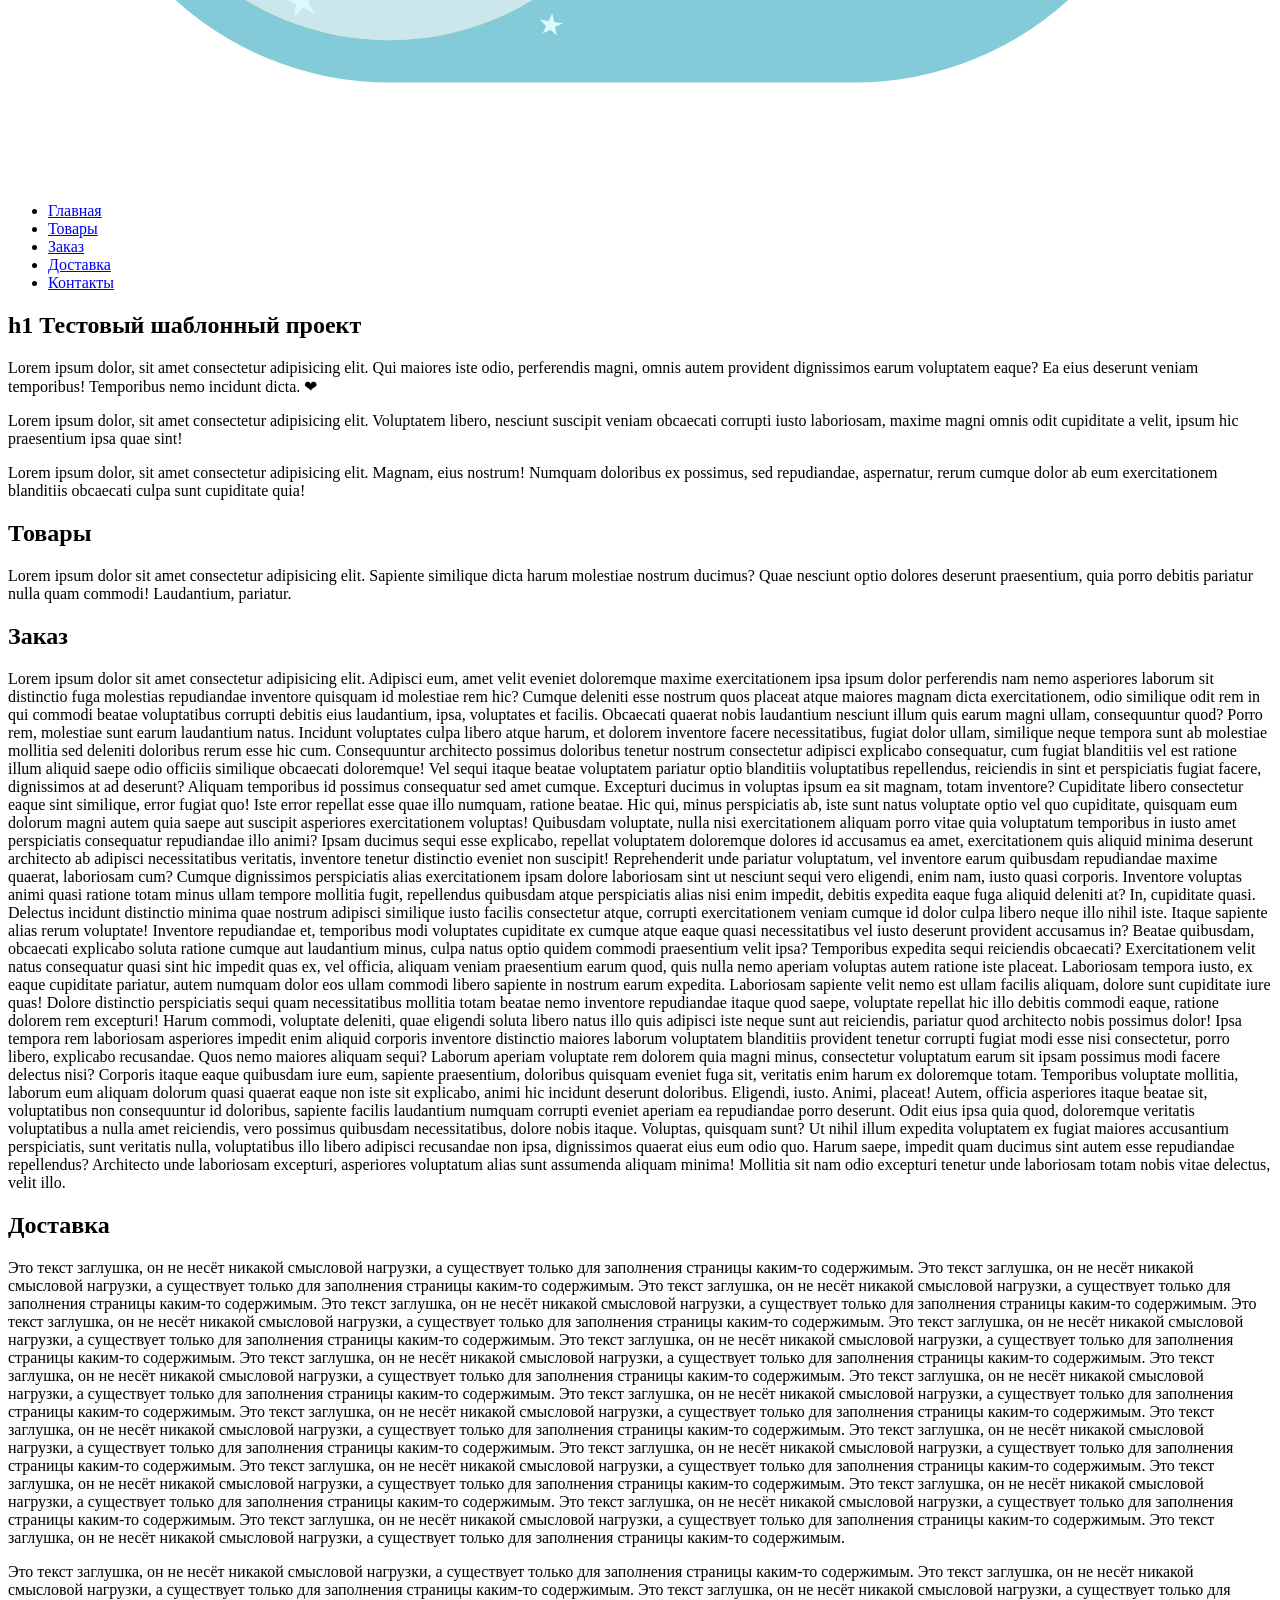
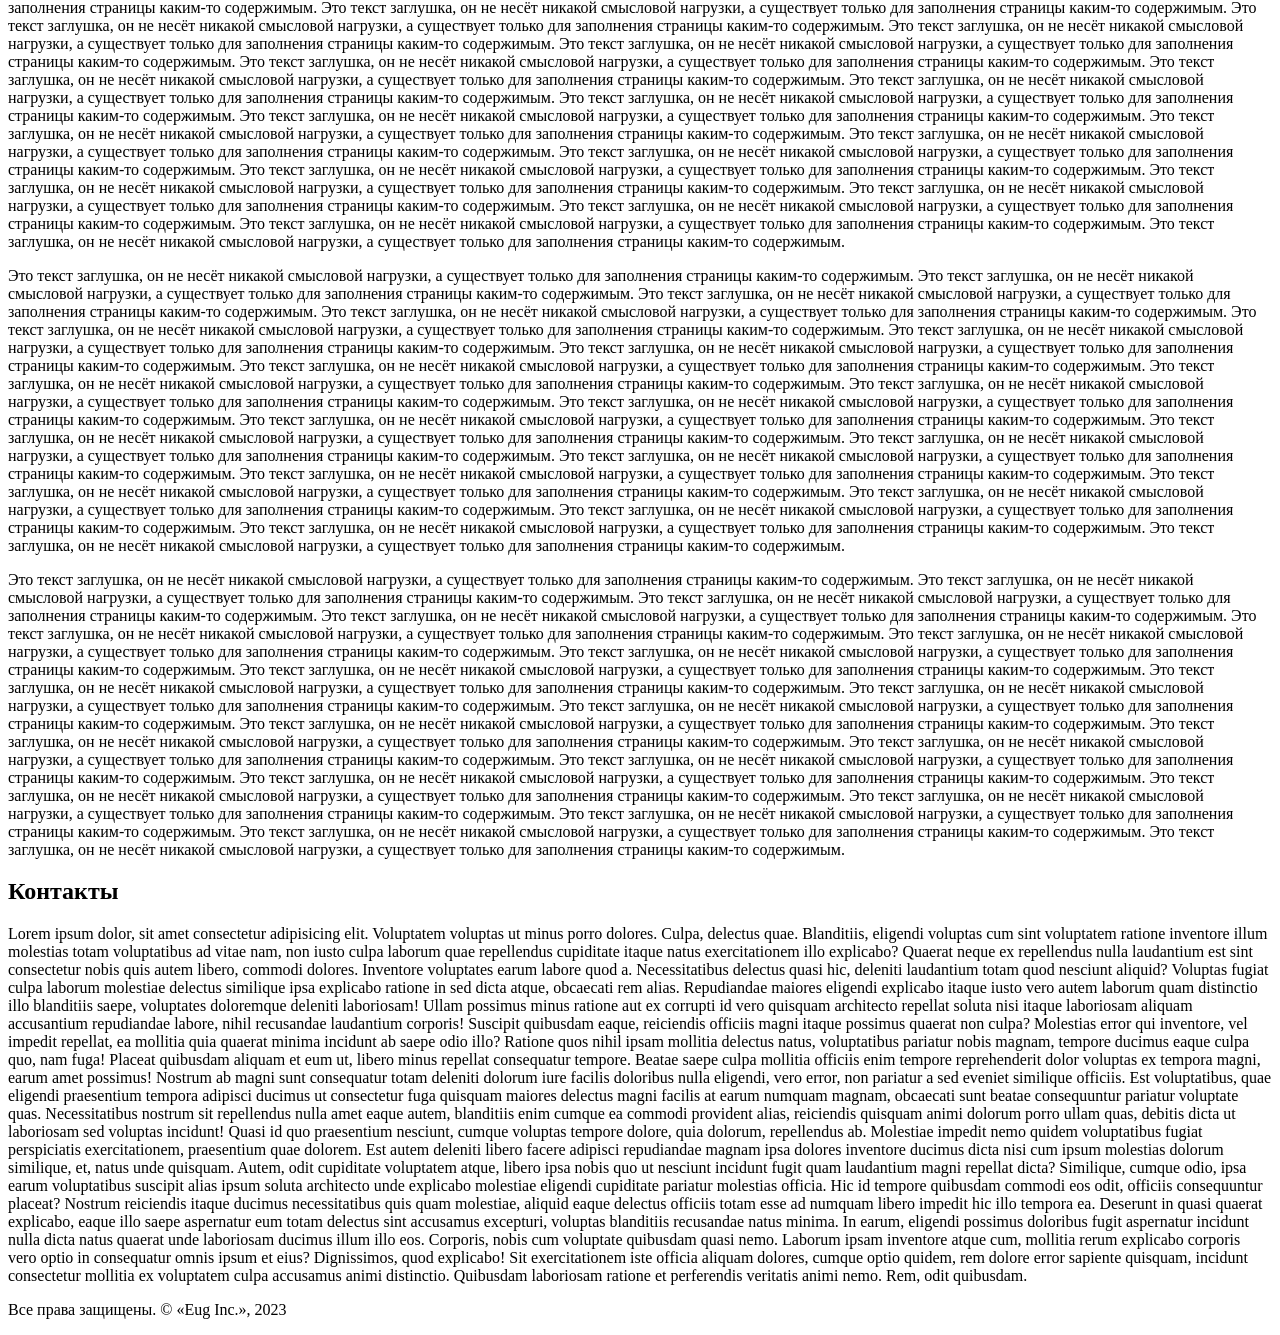
==== commit d3f925f4: "Updates" ====
--- a/index.html
+++ b/index.html
@@ -7,8 +7,8 @@
   
   <meta name="viewport" content="width=device-width, initial-scale=1.0" />
   <title>Шаблонный проект</title>
-  <script type="module" crossorigin src="/template-2023/assets/index-57624e89.js"></script>
-  <link rel="stylesheet" href="/template-2023/assets/index-097aa708.css">
+  <script type="module" crossorigin src="/template-2023/assets/index-7212048a.js"></script>
+  <link rel="stylesheet" href="/template-2023/assets/index-055b0034.css">
 </head>
 
 <body>
@@ -190,10 +190,6 @@
   <main class="base-layout container-fluid">
     <section class="home container _page _show" id="home" data-page="home">
   <h1 class="home__title">h1 Тестовый шаблонный проект</h1>
-  <h2 class="home__title">h2 Тестовый шаблонный проект</h2>
-  <h3>h3 Тестовый шаблонный проект</h3>
-  <h4>h4 Тестовый шаблонный проект</h4>
-  <h5>h5 Тестовый шаблонный проект</h5>
   <p>
     Lorem ipsum dolor, sit amet consectetur adipisicing elit. Qui maiores iste
     odio, perferendis magni, omnis autem provident dignissimos earum
@@ -213,17 +209,6 @@
     nostrum! Numquam doloribus ex possimus, sed repudiandae, aspernatur, rerum
     cumque dolor ab eum exercitationem blanditiis obcaecati culpa sunt
     cupiditate quia!</p>
-  <!-- <div class="menu-btn">
-  <label class="hamburger">
-    <input type="checkbox">
-    <svg viewBox="0 0 32 32">
-      <path class="line line-top-bottom"
-        d="M27 10 13 10C10.8 10 9 8.2 9 6 9 3.5 10.8 2 13 2 15.2 2 17 3.8 17 6L17 26C17 28.2 18.8 30 21 30 23.2 30 25 28.2 25 26 25 23.8 23.2 22 21 22L7 22">
-      </path>
-      <path class="line" d="M7 16 27 16"></path>
-    </svg>
-  </label>
-</div> -->
 </section>
     <section class="products container _page" id="products" data-page="products">
   <h2 class="products__title">Товары</h2>
